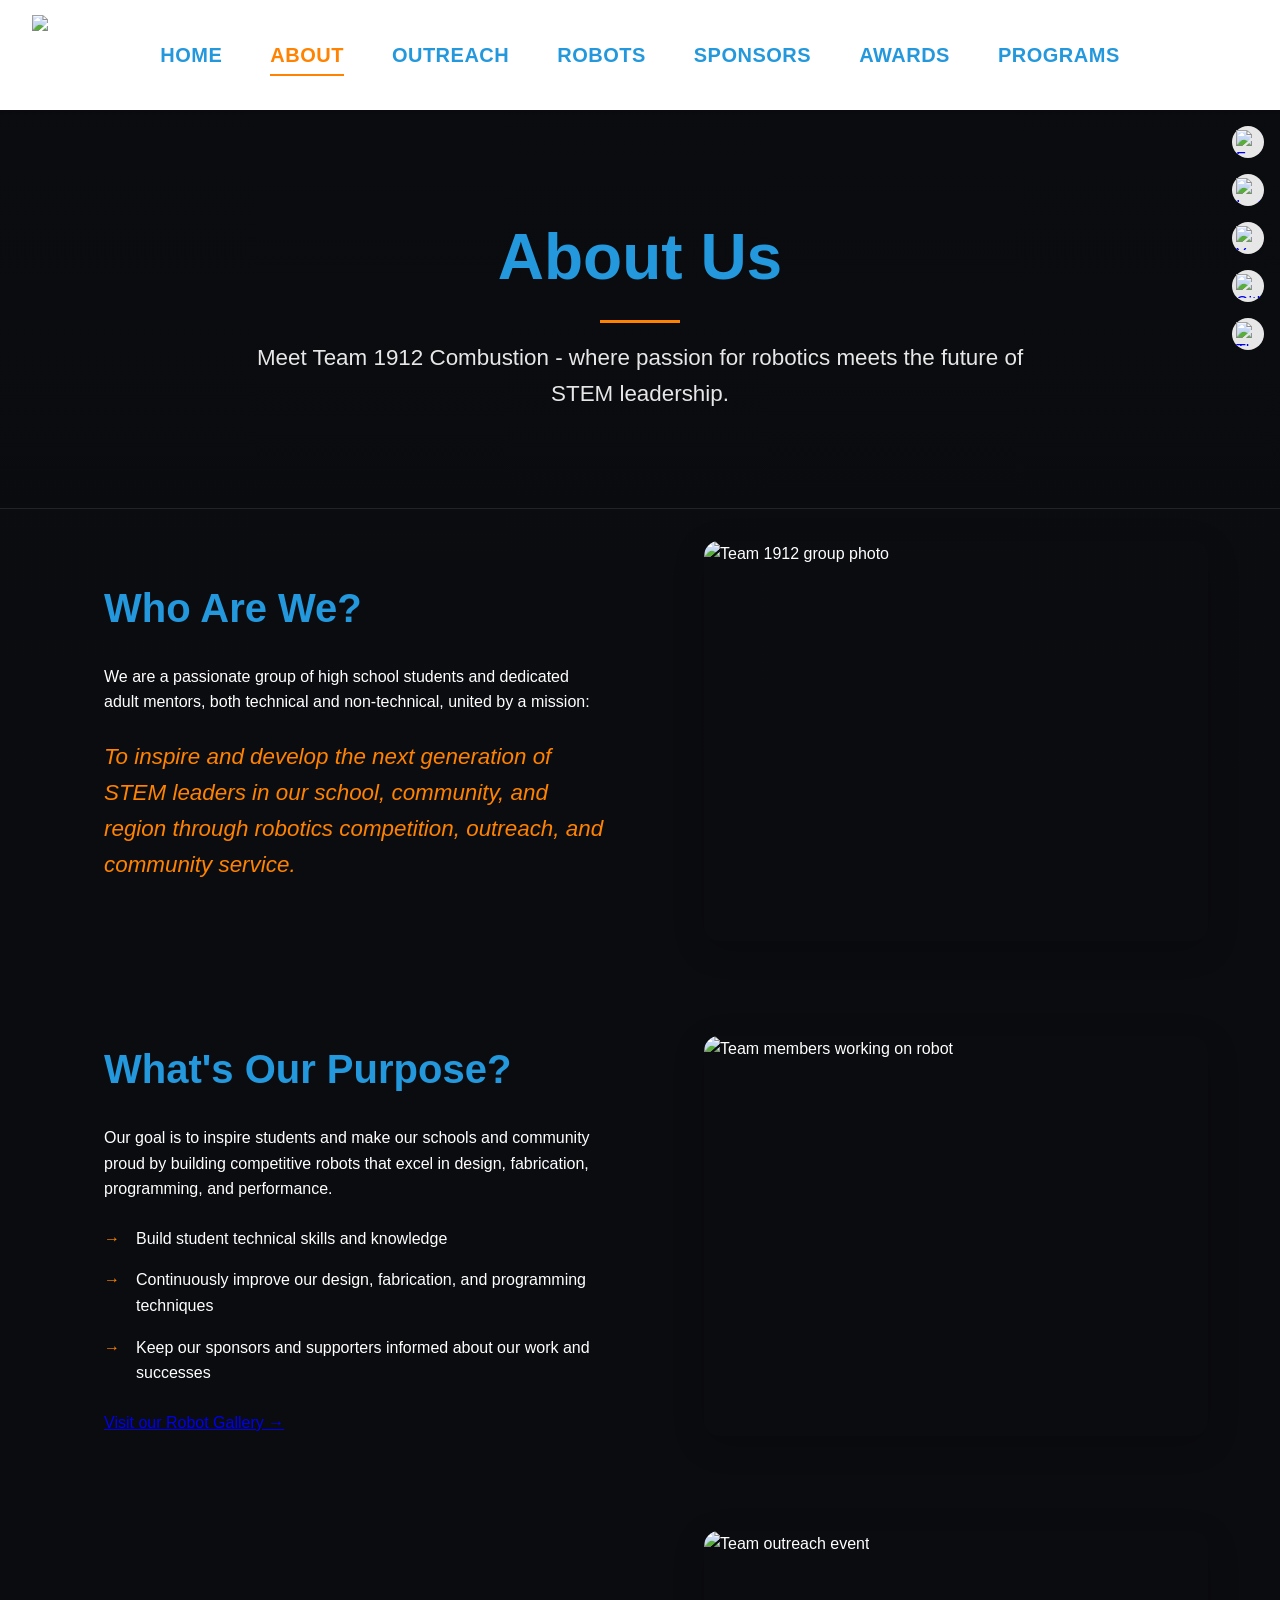
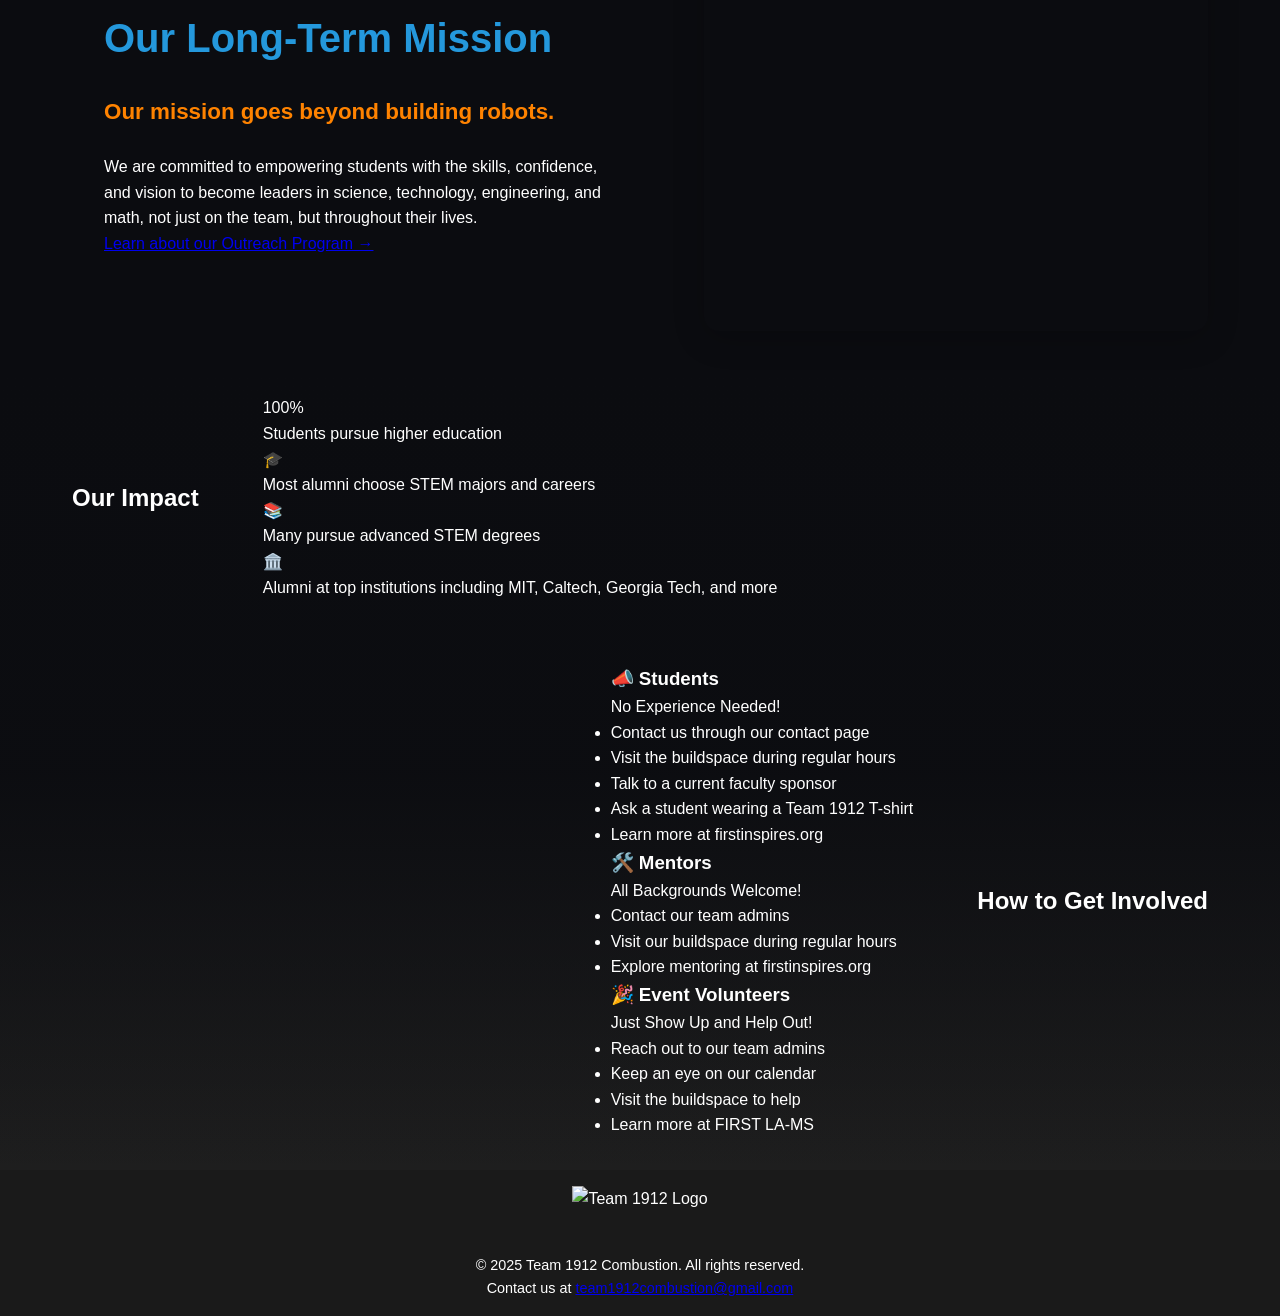
==== about.html @ 18f939f3 "Added Programs Page" ====
<!DOCTYPE html>
<html lang="en">
<head>
    <meta charset="UTF-8">
    <meta name="viewport" content="width=device-width, initial-scale=1.0">
    <meta name="description" content="About Team 1912 Combustion - FIRST Robotics Competition Team">
    <meta name="theme-color" content="#2498DC">
    <link rel="shortcut icon" href="assets/frc1912.ico">
    <title>About - Team 1912 Combustion</title>
    <link rel="stylesheet" href="css/style.css">
    <link rel="stylesheet" href="css/about.css">
    <link rel="stylesheet" href="css/animations.css">
    <script src="https://unpkg.com/scrollreveal@4.1.0/dist/scrollreveal.min.js" defer></script>
</head>
<body>
    <header>
        <div class="header-content">
            <div class="logo-container">
                <img src="assets/static/1912Horizontal.png" alt="Team 1912 Logo" class="main-logo">
            </div>
            <nav class="nav-links">
                <a href="index.html">HOME</a>
                <a href="about.html" class="active" aria-current="page">ABOUT</a>
                <a href="outreach.html">OUTREACH</a>
                <a href="robots.html">ROBOTS</a>
                <a href="sponsors.html">SPONSORS</a>
                <a href="awards.html">AWARDS</a>
                <a href="programs.html">PROGRAMS</a>

            </nav>
            <button id="hamburger-menu" aria-label="Open navigation menu" class="hamburger" type="button">
                <span class="hamburger-bar"></span>
                <span class="hamburger-bar"></span>
                <span class="hamburger-bar"></span>
            </button>
        </div>
    </header>

    <div class="social-icons">
        <a href="https://www.facebook.com/FRC1912" target="_blank" title="Facebook">
            <img src="assets/websites/facebook.png" alt="Facebook">
        </a>
        <a href="https://www.instagram.com/frc1912" target="_blank" title="Instagram">
            <img src="assets/websites/instagram.png" alt="Instagram">
        </a>
        <a href="https://www.youtube.com/team1912combustion" target="_blank" title="YouTube">
            <img src="assets/websites/Youtube.png" alt="YouTube">
        </a>
        <a href="https://github.com/team1912combustion" target="_blank" title="GitHub">
            <img src="assets/websites/github-logo.png" alt="GitHub">
        </a>
        <a href="https://www.thebluealliance.com/team/1912" target="_blank" title="The Blue Alliance">
            <img src="assets/websites/thebluealliance.png" alt="The Blue Alliance">
        </a>
    </div>

    <main class="page-content">
        <div class="page-header">
            <h1>About Us</h1>
            <p class="page-description">Meet Team 1912 Combustion - where passion for robotics meets the future of STEM leadership.</p>
        </div>

        <section class="about-section who-we-are">
            <div class="section-image">
                <img src="assets/static/photos/DSC00819.jpg" alt="Team 1912 group photo" class="feature-image">
            </div>
            <div class="section-content">
                <h2>Who Are We?</h2>
                <p>We are a passionate group of high school students and dedicated adult mentors, both technical and non-technical, united by a mission:</p>
                <p class="mission-statement">To inspire and develop the next generation of STEM leaders in our school, community, and region through robotics competition, outreach, and community service.</p>
            </div>
        </section>

        <section class="about-section our-purpose">
            <div class="section-content">
                <h2>What's Our Purpose?</h2>
                <p>Our goal is to inspire students and make our schools and community proud by building competitive robots that excel in design, fabrication, programming, and performance.</p>
                <ul class="feature-list">
                    <li>Build student technical skills and knowledge</li>
                    <li>Continuously improve our design, fabrication, and programming techniques</li>
                    <li>Keep our sponsors and supporters informed about our work and successes</li>
                </ul>
                <a href="robots.html" class="cta-button">Visit our Robot Gallery →</a>
            </div>
            <div class="section-image">
                <img src="assets/static/photos/DSC00961 (1).jpg" alt="Team members working on robot" class="feature-image">
            </div>
        </section>

        <section class="about-section our-mission">
            <div class="section-image">
                <img src="assets/static/photos/DSC00681.jpg" alt="Team outreach event" class="feature-image">
            </div>
            <div class="section-content">
                <h2>Our Long-Term Mission</h2>
                <p class="highlight-text">Our mission goes beyond building robots.</p>
                <p>We are committed to empowering students with the skills, confidence, and vision to become leaders in science, technology, engineering, and math, not just on the team, but throughout their lives.</p>
                <a href="outreach.html" class="cta-button">Learn about our Outreach Program →</a>
            </div>
        </section>

        <section class="about-section stats">
            <h2>Our Impact</h2>
            <div class="stats-grid">
                <div class="stat-item">
                    <span class="stat-number">100%</span>
                    <p>Students pursue higher education</p>
                </div>
                <div class="stat-item">
                    <span class="stat-icon">🎓</span>
                    <p>Most alumni choose STEM majors and careers</p>
                </div>
                <div class="stat-item">
                    <span class="stat-icon">📚</span>
                    <p>Many pursue advanced STEM degrees</p>
                </div>
                <div class="stat-item">
                    <span class="stat-icon">🏛️</span>
                    <p>Alumni at top institutions including MIT, Caltech, Georgia Tech, and more</p>
                </div>
            </div>
        </section>

        <section class="about-section get-involved">
            <h2>How to Get Involved</h2>
            <div class="involvement-grid">
                <div class="involvement-item students">
                    <h3>📣 Students</h3>
                    <p class="subtitle">No Experience Needed!</p>
                    <ul>
                        <li>Contact us through our contact page</li>
                        <li>Visit the buildspace during regular hours</li>
                        <li>Talk to a current faculty sponsor</li>
                        <li>Ask a student wearing a Team 1912 T-shirt</li>
                        <li>Learn more at firstinspires.org</li>
                    </ul>
                </div>
                <div class="involvement-item mentors">
                    <h3>🛠️ Mentors</h3>
                    <p class="subtitle">All Backgrounds Welcome!</p>
                    <ul>
                        <li>Contact our team admins</li>
                        <li>Visit our buildspace during regular hours</li>
                        <li>Explore mentoring at firstinspires.org</li>
                    </ul>
                </div>
                <div class="involvement-item volunteers">
                    <h3>🎉 Event Volunteers</h3>
                    <p class="subtitle">Just Show Up and Help Out!</p>
                    <ul>
                        <li>Reach out to our team admins</li>
                        <li>Keep an eye on our calendar</li>
                        <li>Visit the buildspace to help</li>
                        <li>Learn more at FIRST LA-MS</li>
                    </ul>
                </div>
            </div>

    </main>

    <footer>
        <img src="assets/static/1912.png" alt="Team 1912 Logo" class="footer-logo">
        <p>&copy; 2025 Team 1912 Combustion. All rights reserved.</p>
        <p>Contact us at 
    <a href="mailto:team1912combustion@gmail.com">team1912combustion@gmail.com</a>
  </p>
    </footer>

    <script src="js/main.js"></script>
</body>
</html>
---- css/style.css ----
@font-face {
    font-family: 'Nasalization';
    src: url('../assets/fonts/Nasalization Rg.otf') format('opentype');
    font-display: swap; /* Show fallback font while loading */
}

:root {
    --primary-blue: #2498DC;
    --secondary-blue: #1C7AB1;
    --primary-orange: #FF8300;
    --secondary-orange: #FF9C33;
    --accent-yellow: #FEF400;
    --light-gray: #B5B5B5;
    --dark-gray: #9C9C9C;
    --white: #ffffff;
    --black: #1a1a1a;
    --header-height: 110px;
    --transition-speed: 0.3s;
}

/* Reset and Base Styles */
* { margin: 0; padding: 0; box-sizing: border-box; }

html { scroll-behavior: smooth; }

body {
    font-family: 'Nasalization', 'Segoe UI', Tahoma, Geneva, Verdana, sans-serif;
    line-height: 1.6;
    color: var(--white);
    background: linear-gradient(to bottom, #0b0c10, #1f1f1f);
    min-height: 100vh;
}

/* Common Styles */
.section-title {
    text-align: center;
    font-size: 2.5rem;
    margin-bottom: 3rem;
    color: var(--primary-blue);
    position: relative;
}

.section-title::after {
    content: '';
    display: block;
    width: 60px;
    height: 4px;
    background: var(--primary-orange);
    margin: 1rem auto;
    border-radius: 2px;
}

section { padding: 5rem 2rem; }

.page-content {
    margin-top: var(--header-height);
    min-height: calc(100vh - var(--header-height));
    padding: 0;
    background: linear-gradient(180deg, 
        rgba(11, 12, 16, 0) 0%,
        rgba(11, 12, 16, 0.95) 15%,
        rgba(11, 12, 16, 1) 30%,
        rgba(11, 12, 16, 1) 70%,
        rgba(11, 12, 16, 0.95) 85%,
        rgba(11, 12, 16, 0) 100%
    );
}

/* Header and Navigation */
header {
    position: fixed;
    top: 0;
    width: 100%;
    background: var(--white);
    z-index: 1000;
    height: var(--header-height);
    box-shadow: 0 1px 3px rgba(0,0,0,0.12);
}

.header-content {
    position: relative;
    height: 100%;
    width: 100%;
    margin: 0 auto;
    padding: 0 2rem;
    display: flex;
    align-items: center;
}

.logo-container {
    height: calc(var(--header-height) - 30px);
    display: flex;
    align-items: center;
    position: absolute;
    left: 2rem;
}

.main-logo, .footer-logo {
    height: 100%;
    width: auto;
    object-fit: contain;
}

.main-logo { max-width: 300px; }
.footer-logo { height: 60px; margin-bottom: 0.5rem; }

/* Navigation */
.nav-links {
    width: 100%;
    display: flex;
    gap: 3rem;
    justify-content: center;
    font-size: 1.3rem;
}

.nav-links a {
    text-decoration: none;
    transition: color var(--transition-speed) ease;
    font-weight: 600;
    font-size: 1.25rem;
    text-transform: uppercase;
    letter-spacing: 0.5px;
    position: relative;
    font-family: 'Nasalization', sans-serif;
    white-space: nowrap;
    color: var(--primary-blue);
}

.nav-links a::after {
    content: '';
    position: absolute;
    bottom: -5px;
    left: 0;
    width: 0;
    height: 2px;
    background-color: var(--primary-orange);
    transition: width var(--transition-speed) ease;
}

.nav-links a:hover::after,
.nav-links a[aria-current="page"]::after { width: 100%; }

.nav-links a[aria-current="page"] { color: var(--primary-orange); }

/* Hero Section */
.hero {
    margin-top: var(--header-height);
    min-height: calc(100vh - var(--header-height));
    position: relative;
    display: flex;
    align-items: center;
    justify-content: center;
    text-align: center;
    color: var(--white);
    overflow: hidden;
    padding: 2rem;
}

.hero-video {
    position: absolute;
    top: 0;
    left: 0;
    width: 100%;
    height: 100%;
    object-fit: cover;
    z-index: -2;
}

.video-overlay {
    position: absolute;
    inset: 0;
    background: rgba(0, 0, 0, 0.5);
    z-index: -1;
}

.hero-content {
    position: relative;
    z-index: 1;
    max-width: 800px;
    width: 100%;
    display: flex;
    flex-direction: column;
    align-items: center;
    justify-content: center;
}

.hero-logo {
    max-width: 1750px;
    width: 100%;
    height: auto;
    margin-bottom: 2rem;
}

.hero-content p {
    font-size: clamp(1.2rem, 3vw, 1.8rem);
    color: var(--accent-yellow);
    text-shadow: 1px 1px 2px rgba(0,0,0,0.2);
    text-align: center;
}

.hero h1 {
    font-size: clamp(2.5rem, 5vw, 4.5rem);
    margin-bottom: 1.5rem;
    text-shadow: 2px 2px 4px rgba(0,0,0,0.2);
    color: var(--white);
    opacity: 0;
    font-family: 'Nasalization', 'Arial Black', sans-serif;
}

/* Sponsor Section */
.sponsors-section {
    max-width: 1400px;
    margin: 0 auto;
    padding: 4rem 2rem;
    text-align: center;
    background: linear-gradient(to bottom, #0b0c10, #1f1f1f);
    color: var(--white);
}

.sponsor-tier {
    margin-bottom: 3rem;
    padding: 2rem;
    border-radius: 15px;
    background: linear-gradient(135deg, 
        var(--primary-blue) 0%,
        var(--black) 50%,
        var(--primary-orange) 100%
    );
    text-align: center;
    box-shadow: 
        0 0 20px rgba(255, 131, 0, 0.2),
        0 0 20px rgba(36, 152, 220, 0.2);
    border: 1px solid;
    border-image: linear-gradient(135deg, var(--primary-blue), var(--primary-orange)) 1;
}

.sponsor-grid {
    display: flex;
    flex-wrap: wrap;
    justify-content: center;
    gap: 2rem;
    align-items: center;
}

/* Sponsor logo sizes */
.sponsor-logo {
    display: flex;
    justify-content: center;
    align-items: center;
    transition: transform 0.3s ease;
    padding: 1rem;
}

.inferno .sponsor-logo { height: 180px; }
.wildfire .sponsor-logo { height: 150px; }
.bonfire .sponsor-logo { height: 120px; }
.torch .sponsor-logo { height: 100px; }

.sponsor-logo img {
    width: auto;
    object-fit: contain;
}

.inferno .sponsor-logo img { max-height: 180px; max-width: 300px; }
.wildfire .sponsor-logo img { max-height: 150px; max-width: 250px; }
.bonfire .sponsor-logo img { max-height: 120px; max-width: 200px; }
.torch .sponsor-logo img { max-height: 100px; max-width: 180px; }

.sponsor-logo:hover { transform: translateY(-5px); }

/* Social Media Icons */
.social-icons {
    position: fixed;
    top: calc(var(--header-height) + 1rem);
    right: 1rem;
    display: flex;
    flex-direction: column;
    gap: 1rem;
    z-index: 999;
}

.social-icons a {
    display: flex;
    align-items: center;
    justify-content: center;
    width: 32px;
    height: 32px;
    background: rgba(255, 255, 255, 0.9);
    border-radius: 50%;
    transition: transform 0.3s ease;
}

.social-icons a:hover { transform: scale(1.1); }

.social-icons img {
    width: 24px;
    height: 24px;
    object-fit: contain;
}

/* Footer */
footer {
    background: var(--black);
    color: var(--white);
    text-align: center;
    padding: 1rem;
    min-height: 100px;
    display: flex;
    flex-direction: column;
    align-items: center;
    justify-content: center;
}

footer p {
    margin: 0;
    font-size: 0.9rem;
}

/* Media Queries */
@media (max-width: 1024px) {
    .inferno .sponsor-logo { height: 150px; }
    .wildfire .sponsor-logo { height: 130px; }
    .bonfire .sponsor-logo { height: 110px; }
    
    .inferno .sponsor-logo img { max-height: 150px; max-width: 250px; }
    .wildfire .sponsor-logo img { max-height: 130px; max-width: 220px; }
    .bonfire .sponsor-logo img { max-height: 110px; max-width: 190px; }
}

@media (max-width: 768px) {
    :root { --header-height: 80px; }
    
    .nav-links { display: none; }
    
    section { padding: 3rem 1rem; }
    
    .hero-logo { max-width: 300px; }
    
    .social-icons {
        top: auto;
        bottom: 1rem;
        right: 1rem;
        flex-direction: row;
    }
    
    .inferno .sponsor-logo { height: 130px; }
    .wildfire .sponsor-logo { height: 110px; }
    .bonfire .sponsor-logo { height: 100px; }
    
    .inferno .sponsor-logo img { max-height: 130px; max-width: 220px; }
    .wildfire .sponsor-logo img { max-height: 110px; max-width: 190px; }
    .bonfire .sponsor-logo img { max-height: 100px; max-width: 180px; }
}

/* Animations */
@keyframes heroLogoAnimation {
    from { opacity: 0; transform: translateY(30px); }
    to { opacity: 1; transform: translateY(0); }
}

@keyframes heroTitleAnimation {
    from { opacity: 0; transform: translateY(30px); }
    to { opacity: 1; transform: translateY(0); }
}

@keyframes heroTextAnimation {
    from { opacity: 0; transform: translateY(30px); }
    to { opacity: 1; transform: translateY(0); }
}

/* Hardware acceleration */
.hero-logo,
.hero h1,
.hero p,
.hero-video {
    will-change: transform, opacity;
    backface-visibility: hidden;
    transform: translateZ(0);
}

/* Make robots page blue */
.robots-history {
    background-color: var(--primary-blue);
    margin: -2rem;
    padding: 2rem;
    color: var(--white);
}

.robots-history .section-title {
    color: var(--white);
}

.robots-history .section-description {
    color: var(--white);
}

/* Layout components */
.about-section {
    display: flex;
    align-items: center;
    gap: 4rem;
    margin-bottom: 6rem;
    padding: 2rem;
}

.about-section:nth-child(even) {
    flex-direction: row-reverse;
}

.section-image {
    flex: 1;
    border-radius: 15px;
    overflow: hidden;
    box-shadow: 0 8px 32px rgba(0, 0, 0, 0.2);
    height: 400px;
}

.section-image .feature-image {
    width: 100%;
    height: 100%;
    object-fit: cover;
    transition: transform 0.3s ease;
}

.section-image:hover .feature-image {
    transform: scale(1.05);
}

.section-content {
    flex: 1;
    padding: 2rem;
}

.section-content h2 {
    color: var(--primary-blue);
    font-size: 2.5rem;
    margin-bottom: 1.5rem;
}

.mission-statement {
    font-size: 1.4rem;
    color: var(--primary-orange);
    margin: 1.5rem 0;
    font-style: italic;
    line-height: 1.6;
}

.feature-list {
    list-style: none;
    padding: 0;
    margin: 1.5rem 0;
}

.feature-list li {
    margin: 1rem 0;
    padding-left: 2rem;
    position: relative;
    color: var(--white);
}

.feature-list li::before {
    content: '→';
    position: absolute;
    left: 0;
    color: var(--primary-orange);
}

.highlight-text {
    color: var(--primary-orange);
    font-size: 1.4rem;
    margin: 1.5rem 0;
    font-weight: bold;
}

.history-milestones {
    display: flex;
    justify-content: space-between;
    margin: 2rem 0;
    gap: 2rem;
}

.milestone {
    flex: 1;
    text-align: center;
    padding: 1.5rem;
    background: rgba(255, 255, 255, 0.05);
    border-radius: 10px;
    border: 1px solid rgba(255, 255, 255, 0.1);
}

.milestone .year {
    display: block;
    font-size: 1.8rem;
    color: var(--primary-blue);
    margin-bottom: 1rem;
    font-weight: bold;
}

.milestone p {
    color: var(--white);
    font-size: 1rem;
    line-height: 1.4;
}

@media (max-width: 1024px) {
    .about-section {
        flex-direction: column;
        gap: 2rem;
    }

    .about-section:nth-child(even) {
        flex-direction: column;
    }

    .section-image {
        width: 100%;
        height: 300px;
    }

    .history-milestones {
        flex-direction: column;
        gap: 1rem;
    }
}

@media (max-width: 768px) {
    .section-image {
        height: 250px;
    }

    .section-content h2 {
        font-size: 2rem;
    }

    .mission-statement,
    .highlight-text {
        font-size: 1.2rem;
    }
}

/* About Features */
.about-features {
    display: grid;
    grid-template-columns: repeat(auto-fit, minmax(250px, 1fr));
    gap: 2rem;
    margin-top: 3rem;
}

.feature {
    background: var(--white);
    padding: 2rem;
    border-radius: 10px;
    box-shadow: 0 4px 6px rgba(0,0,0,0.1);
    transition: transform 0.3s ease;
}

.feature:hover {
    transform: translateY(-5px);
}

.feature h3 {
    color: var(--primary-blue);
    margin-bottom: 1rem;
    font-size: 1.5rem;
}

/* Team Section */
.team-grid {
    display: grid;
    grid-template-columns: repeat(auto-fit, minmax(250px, 1fr));
    gap: 2rem;
    padding: 2rem;
}

/* Team Categories */
.team-category {
    background: var(--white);
    padding: 2rem;
    border-radius: 10px;
    box-shadow: 0 4px 6px rgba(0,0,0,0.1);
    text-align: center;
    transition: transform 0.3s ease;
}

.team-category:hover {
    transform: translateY(-5px);
}

.team-category h3 {
    color: var(--primary-blue);
    margin-bottom: 1rem;
}

/* Robots Section */
.robot-showcase {
    display: grid;
    grid-template-columns: repeat(auto-fit, minmax(300px, 1fr));
    gap: 2rem;
    padding: 2rem;
}

.robot-card {
    background: var(--white);
    border-radius: 10px;
    overflow: hidden;
    box-shadow: 0 4px 6px rgba(0,0,0,0.1);
    transition: transform 0.3s ease;
}

.robot-card:hover {
    transform: translateY(-5px);
}

/* Contact Section */
.contact {
    background: linear-gradient(180deg, 
        rgba(11, 12, 16, 0) 0%,
        rgba(11, 12, 16, 0.95) 15%,
        rgba(11, 12, 16, 1) 30%,
        rgba(11, 12, 16, 1) 70%,
        rgba(11, 12, 16, 0.95) 85%,
        rgba(11, 12, 16, 0) 100%
    );
    color: var(--white);
    padding: 4rem 2rem;
    position: relative;
}

.contact-content {
    display: flex;
    justify-content: space-between;
    gap: 4rem;
    max-width: 1200px;
    margin: 2rem auto;
    padding: 2rem;
    background: rgba(255, 255, 255, 0.05);
    border-radius: 15px;
    box-shadow: 0 8px 32px rgba(0, 0, 0, 0.1);
    border: 1px solid rgba(255, 255, 255, 0.1);
}

.contact-info {
    flex: 1;
    padding: 2rem;
    background: rgba(11, 12, 16, 0.5);
    border-radius: 10px;
    border: 1px solid rgba(255, 255, 255, 0.1);
}

.contact-info h3 {
    color: var(--primary-blue);
    font-size: 2rem;
    margin-bottom: 1.5rem;
}

.contact-details {
    margin-top: 2rem;
}

.contact-item {
    margin-bottom: 2rem;
}

.contact-item h4 {
    color: var(--primary-orange);
    font-size: 1.2rem;
    margin-bottom: 0.5rem;
}

.contact-item p {
    color: var(--white);
    margin: 0.25rem 0;
    opacity: 0.9;
}

.social-links {
    display: flex;
    gap: 1rem;
}

.social-links a {
    color: var(--primary-blue);
    text-decoration: none;
    transition: color 0.3s ease;
}

.social-links a:hover {
    color: var(--primary-orange);
}

.contact-form {
    flex: 1;
    padding: 2rem;
    background: rgba(11, 12, 16, 0.5);
    border-radius: 10px;
    border: 1px solid rgba(255, 255, 255, 0.1);
}

.form-group {
    margin-bottom: 1.5rem;
}

.form-group input,
.form-group textarea {
    width: 100%;
    padding: 1rem;
    background: rgba(255, 255, 255, 0.1);
    border: 1px solid rgba(255, 255, 255, 0.1);
    border-radius: 5px;
    color: var(--white);
    font-size: 1rem;
    transition: all 0.3s ease;
}

.form-group input:focus,
.form-group textarea:focus {
    outline: none;
    border-color: var(--primary-blue);
    background: rgba(255, 255, 255, 0.15);
}

.form-group textarea {
    min-height: 150px;
    resize: vertical;
}

.submit-button {
    width: 100%;
    padding: 1rem;
    background: var(--primary-blue);
    border: none;
    border-radius: 5px;
    color: var(--white);
    font-size: 1.1rem;
    font-weight: bold;
    cursor: pointer;
    transition: all 0.3s ease;
}

.submit-button:hover {
    background: var(--secondary-blue);
    transform: translateY(-2px);
}

/* Robot Cards */
.robot-card {
    text-align: center;
    padding: 2rem;
}

.robot-logo {
    width: 150px;
    height: auto;
    margin-bottom: 1rem;
}

.robot-card h3 {
    color: var(--primary-blue);
    margin-bottom: 0.5rem;
}

/* Style adjustments for section pages */
.about-section,
.team-section,
.robots-section,
.contact-section {
    max-width: 1200px;
    margin: 0 auto;
    padding: 2rem;
}

.section-description {
    max-width: 800px;
    margin: 0 auto 4rem;
    font-size: 1.2rem;
    line-height: 1.6;
    color: white;
    text-align: center;
}

.sponsor-text {
    text-align: center;
    padding: 1rem;
    max-width: 800px;
    margin: 0 auto;
}

.sponsor-text p {
    margin: 0.5rem 0;
    color: var(--white);
    font-size: 1.1rem;
    letter-spacing: 1px;
    line-height: 1.6;
}

/* Become a Sponsor Section */
.become-sponsor {
    margin-top: 4rem;
    text-align: center;
}

.become-sponsor h2 {
    color: var(--primary-blue);
    margin-bottom: 2rem;
}

.become-sponsor p {
    max-width: 800px;
    margin: 0 auto 2rem;
    font-size: 1.1rem;
    line-height: 1.6;
}

.become-sponsor ul {
    max-width: 600px;
    margin: 2rem auto;
    text-align: left;
    list-style-position: inside;
}

/* Sponsorship Tiers Layout */
.tier-grid {
    display: grid;
    grid-template-columns: repeat(3, 1fr);
    gap: 1.5rem;
    max-width: 1200px;
    margin: 2rem auto;
    padding: 0 1rem;
}

.tier-grid-bottom {
    display: grid;
    grid-template-columns: repeat(2, minmax(300px, 400px));
    gap: 1.5rem;
    max-width: 900px;
    margin: 2rem auto;
    padding: 0 1rem;
    justify-content: center;
}

.tier-card {
    background: linear-gradient(135deg, 
        rgba(36, 152, 220, 0.1) 0%,
        #1a1a1a 50%,
        rgba(255, 131, 0, 0.1) 100%
    );
    padding: 1.5rem 2rem;
    border-radius: 10px;
    box-shadow: 
        0 0 15px rgba(255, 131, 0, 0.15),
        0 0 15px rgba(36, 152, 220, 0.15);
    text-align: center;
    transition: all 0.3s ease;
    border: 1px solid;
    border-image: linear-gradient(135deg, #2498DC, #FF8300) 1;
    height: 100%;
    display: flex;
    flex-direction: column;
}

.tier-card:hover {
    transform: translateY(-5px);
    box-shadow: 
        0 0 25px rgba(255, 131, 0, 0.3),
        0 0 25px rgba(36, 152, 220, 0.3);
    background: linear-gradient(135deg,
        #2498DC 0%,
        #1a1a1a 50%,
        #FF8300 100%
    );
}

.tier-card h4 {
    font-size: 1.8rem;
    margin-bottom: 0.5rem;
    color: #2498DC;
    font-family: 'Nasalization', sans-serif;
    transition: color 0.3s ease;
}

.tier-card:hover h4 {
    color: white;
}

.tier-card p {
    font-size: 1.3rem;
    margin-bottom: 1rem;
    color: white;
    font-weight: bold;
}

.tier-card ul {
    list-style: none;
    padding: 0;
    margin: 0;
    text-align: left;
    flex-grow: 1;
    display: flex;
    flex-direction: column;
    justify-content: center;
}

.tier-card ul li {
    margin: 0.75rem 0;
    padding-left: 1.5rem;
    position: relative;
    color: #2498DC;
    transition: color 0.3s ease;
    font-size: 1rem;
}

.tier-card:hover ul li {
    color: white;
}

.tier-card ul li::before {
    content: '•';
    position: absolute;
    left: 0;
    color: #FF8300;
}

.tier-card:hover ul li::before {
    color: white;
}

.sponsor-tiers-info {
    background: linear-gradient(to bottom, #0b0c10, #1f1f1f);
    padding: 2rem 0;
}

.sponsor-tiers-info h3 {
    text-align: center;
    font-size: 2.5rem;
    margin-bottom: 2rem;
    color: white;
    font-family: 'Nasalization', sans-serif;
    background: linear-gradient(90deg, #2498DC, #FF8300);
    -webkit-background-clip: text;
    -webkit-text-fill-color: transparent;
    background-clip: text;
    text-fill-color: transparent;
}

/* Responsive adjustments */
@media (max-width: 1024px) {
    .tier-grid {
        grid-template-columns: repeat(2, 1fr);
    }
    
    .sponsor-logo {
        height: 100px;
    }
}

@media (max-width: 768px) {
    .tier-grid,
    .tier-grid-bottom {
        grid-template-columns: 1fr;
    }

    .sponsor-logo {
        height: 80px;
    }
}

/* Remove the tier-specific colors since we're using white text on dark background */
.inferno h3,
.wildfire h3,
.bonfire h3,
.torch h3,
.candlelight h3 {
    color: white;
}

/* Main Links Section */
.main-links {
    padding: 6rem 2rem;
    background: linear-gradient(to bottom, 
        rgba(11, 12, 16, 0.95) 0%,
        rgba(11, 12, 16, 0.8) 50%,
        rgba(11, 12, 16, 0.95) 100%
    );
    position: relative;
}

.link-grid {
    max-width: 1400px;
    margin: 0 auto;
    display: grid;
    grid-template-columns: repeat(3, 1fr);
    gap: 2.5rem;
    padding: 0 1rem;
}

.link-card {
    position: relative;
    text-decoration: none;
    color: white;
    border-radius: 15px;
    overflow: hidden;
    transition: all 0.4s ease;
    aspect-ratio: 4/3;
    box-shadow: 0 8px 32px rgba(0, 0, 0, 0.3);
    border: 1px solid rgba(255, 255, 255, 0.1);
}

.link-card:hover {
    transform: translateY(-10px);
    box-shadow: 0 15px 45px rgba(36, 152, 220, 0.3);
    border: 1px solid rgba(36, 152, 220, 0.5);
}

.card-image {
    position: relative;
    width: 100%;
    height: 100%;
    overflow: hidden;
}

.card-image img {
    width: 100%;
    height: 100%;
    object-fit: cover;
    transition: transform 0.6s ease;
}

.link-card:hover .card-image img {
    transform: scale(1.1);
}

.image-overlay {
    position: absolute;
    top: 0;
    left: 0;
    right: 0;
    bottom: 0;
    background: linear-gradient(
        to bottom,
        rgba(0, 0, 0, 0.2) 0%,
        rgba(0, 0, 0, 0.4) 50%,
        rgba(0, 0, 0, 0.8) 100%
    );
    transition: background 0.3s ease;
}

.link-card:hover .image-overlay {
    background: linear-gradient(
        to bottom,
        rgba(36, 152, 220, 0.2) 0%,
        rgba(36, 152, 220, 0.4) 50%,
        rgba(0, 0, 0, 0.8) 100%
    );
}

.link-card h2 {
    position: absolute;
    bottom: 1.5rem;
    left: 1.5rem;
    margin: 0;
    font-size: 2.2rem;
    font-weight: bold;
    text-shadow: 2px 2px 4px rgba(0, 0, 0, 0.5);
    transition: all 0.3s ease;
    transform: translateY(0);
    font-family: 'Nasalization', sans-serif;
}

.link-card:hover h2 {
    transform: translateY(-5px);
    color: var(--primary-blue);
    text-shadow: 
        2px 2px 4px rgba(0, 0, 0, 0.5),
        0 0 20px rgba(36, 152, 220, 0.5);
}

/* Responsive Design */
@media (max-width: 1200px) {
    .link-grid {
        grid-template-columns: repeat(2, 1fr);
        max-width: 900px;
    }
}

@media (max-width: 768px) {
    .main-links {
        padding: 4rem 1rem;
    }

    .link-grid {
        grid-template-columns: 1fr;
        max-width: 500px;
    }

    .link-card {
        aspect-ratio: 16/9;
    }

    .link-card h2 {
        font-size: 1.8rem;
        bottom: 1rem;
        left: 1rem;
    }
}

/* Team Support Section */
.team-support {
    padding: 3rem 2rem;
    text-align: center;
    background: white;
}

.team-support p {
    font-size: 1.2rem;
    color: var(--text-color);
    margin-bottom: 2rem;
}

.sponsor-logos {
    display: flex;
    justify-content: center;
    align-items: center;
    gap: 2rem;
    flex-wrap: wrap;
    max-width: 1200px;
    margin: 0 auto;
}

/* Page Headers */
.page-header {
    text-align: center;
    padding: 6rem 2rem;
    position: relative;
    border-bottom: 1px solid rgba(255, 255, 255, 0.1);
    background: rgba(11, 12, 16, 0.8);
    min-height: 300px;
    display: flex;
    flex-direction: column;
    justify-content: center;
    align-items: center;
}

.page-header h1 {
    font-size: 4rem;
    color: var(--primary-blue);
    margin-bottom: 2rem;
    position: relative;
    font-family: 'Nasalization', sans-serif;
}

.page-header h1::after {
    content: '';
    position: absolute;
    bottom: -15px;
    left: 50%;
    transform: translateX(-50%);
    width: 80px;
    height: 3px;
    background: var(--primary-orange);
}

.page-description {
    max-width: 800px;
    margin: 0 auto;
    font-size: 1.4rem;
    color: #ffffff;
    line-height: 1.6;
    opacity: 0.9;
}

@media (max-width: 768px) {
    .page-header {
        padding: 4rem 1rem;
        min-height: 250px;
    }

    .page-header h1 {
        font-size: 2.8rem;
        margin-bottom: 1.5rem;
    }

    .page-header h1::after {
        width: 50px;
        bottom: -12px;
    }

    .page-description {
        font-size: 1.1rem;
    }
}

/* Team Page Styles */
.team-content {
    max-width: 1200px;
    margin: 0 auto;
    padding: 2rem;
}

.team-section {
    margin-bottom: 4rem;
}

.team-section h2 {
    font-size: 2.5rem;
    color: var(--primary-blue);
    text-align: center;
    margin-bottom: 2rem;
    background: linear-gradient(90deg, var(--primary-blue), var(--primary-orange));
    -webkit-background-clip: text;
    -webkit-text-fill-color: transparent;
    background-clip: text;
    text-fill-color: transparent;
    text-shadow: 0 0 20px rgba(36, 152, 220, 0.3);
}

.team-grid {
    display: grid;
    grid-template-columns: repeat(auto-fit, minmax(250px, 1fr));
    gap: 2rem;
    padding: 1rem;
}

.team-card {
    background: rgba(255, 255, 255, 0.05);
    border-radius: 15px;
    overflow: hidden;
    transition: transform 0.3s ease;
    border: 1px solid rgba(255, 255, 255, 0.1);
    box-shadow: 0 4px 6px rgba(0, 0, 0, 0.1);
}

.team-card:hover {
    transform: translateY(-5px);
    box-shadow: 0 8px 15px rgba(36, 152, 220, 0.2);
}

.team-card-image {
    width: 100%;
    height: 250px;
    overflow: hidden;
}

.team-card-image img {
    width: 100%;
    height: 100%;
    object-fit: cover;
    transition: transform 0.3s ease;
}

.team-card:hover .team-card-image img {
    transform: scale(1.05);
}

.team-card-content {
    padding: 1.5rem;
}

.team-card-content h3 {
    color: var(--primary-blue);
    font-size: 1.5rem;
    margin-bottom: 0.5rem;
}

.team-card-content h4 {
    color: var(--primary-orange);
    font-size: 1.1rem;
    margin-bottom: 1rem;
}

.team-card-content p {
    color: var(--white);
    font-size: 1rem;
    line-height: 1.5;
}

/* Responsive design for team page */
@media (max-width: 768px) {
    .team-grid {
        grid-template-columns: repeat(auto-fit, minmax(200px, 1fr));
        gap: 1.5rem;
    }

    .team-card-image {
        height: 200px;
    }

    .team-section h2 {
        font-size: 2rem;
    }
}

/* Optimized navbar styles */
.navbar {
    transition: transform 0.3s ease, background-color 0.3s ease, box-shadow 0.3s ease;
    will-change: transform, background-color, box-shadow;
}

.navbar.scrolled {
    background-color: #ffffff;
    box-shadow: 0 2px 5px rgba(0,0,0,0.1);
}

.navbar.nav-hidden {
    transform: translateY(-100%);
}

/* Hamburger Icon Styles */
.hamburger {
    display: none;
    flex-direction: column;
    justify-content: center;
    align-items: center;
    width: 40px;
    height: 40px;
    background: none;
    border: none;
    cursor: pointer;
    z-index: 1100;
    position: absolute;
    top: 50%;
    right: 2rem;
    transform: translateY(-50%);
}
.hamburger-bar {
    width: 28px;
    height: 3px;
    background: var(--primary-blue);
    margin: 4px 0;
    border-radius: 2px;
    transition: all 0.3s ease;
}
.hamburger.open .hamburger-bar:nth-child(1) {
    transform: none;
}
.hamburger.open .hamburger-bar:nth-child(2) {
    opacity: 1;
}
.hamburger.open .hamburger-bar:nth-child(3) {
    transform: none;
}
@media (max-width: 768px) {
    .hamburger {
        display: flex;
    }
    .nav-links {
        display: none;
        position: absolute;
        top: var(--header-height);
        right: 0;
        background: var(--white);
        flex-direction: column;
        width: 100vw;
        max-width: 300px;
        box-shadow: 0 2px 8px rgba(0,0,0,0.15);
        z-index: 1050;
        padding: 2rem 1rem;
        gap: 2rem;
        transition: transform 0.3s ease, opacity 0.3s ease;
    }
    .nav-links.open {
        display: flex;
    }
}

/* Team History Section */
.team-history {
    background: linear-gradient(
        to right,
        rgba(11, 12, 16, 0.95),
        rgba(11, 12, 16, 0.8)
    );
    border-radius: 15px;
    margin: 2rem 0;
    display: grid;
    grid-template-columns: 1fr 1fr;
    gap: 1rem;
    align-items: start;
}

.timeline-section {
    padding: 1.5rem;
}

.photo-stack {
    position: relative;
    padding: 1.5rem;
    display: flex;
    flex-direction: column;
    gap: 0.75rem;
}

.photo-stack-item {
    width: 100%;
    height: 250px;
    border-radius: 10px;
    overflow: hidden;
    box-shadow: 0 4px 20px rgba(0, 0, 0, 0.3);
    transition: transform 0.3s ease;
}

.photo-stack-item:hover {
    transform: translateY(-5px);
}

.photo-stack-item img {
    width: 100%;
    height: 100%;
    object-fit: cover;
    transition: transform 0.3s ease;
}

/* Image-specific positioning */
.photo-stack-item:nth-child(1) img {
    object-position: center 30%; /* Adjust vertical position of IMG_9111.jpg */
}

.photo-stack-item:nth-child(2) img {
    object-position: center 40%; /* Adjust vertical position of DSC09780.jpg */
}

.photo-stack-item:nth-child(3) img {
    object-position: center center; /* Default center positioning for DSC09176.JPG */
}

.photo-stack-item:hover img {
    transform: scale(1.05);
}

.team-mission {
    grid-column: 1 / -1;
    margin-top: 0;
    padding: 1.5rem;
    background: rgba(255, 255, 255, 0.05);
    border-radius: 10px;
    border: 1px solid rgba(255, 255, 255, 0.1);
    margin: 0 1.5rem 1.5rem 1.5rem;
}

@media (max-width: 1024px) {
    .team-history {
        grid-template-columns: 1fr;
    }

    .photo-stack {
        padding: 1rem;
    }

    .photo-stack-item {
        height: 200px;
    }
}

.team-intro {
    font-size: 1.2rem;
    color: var(--white);
    margin-bottom: 1.5rem;
    line-height: 1.6;
}

.history-timeline {
    position: relative;
    padding: 1rem 0;
    margin: 1.5rem 0;
}

.history-timeline::before {
    content: '';
    position: absolute;
    left: 0;
    top: 0;
    width: 2px;
    height: 100%;
    background: linear-gradient(to bottom,
        var(--primary-blue),
        var(--primary-orange)
    );
}

.timeline-item {
    position: relative;
    padding-left: 3rem;
    margin-bottom: 1.5rem;
}

.timeline-item:last-child {
    margin-bottom: 0;
}

.timeline-item::before {
    content: '';
    position: absolute;
    left: -6px;
    top: 0;
    width: 14px;
    height: 14px;
    border-radius: 50%;
    background: var(--primary-orange);
    border: 2px solid var(--primary-blue);
    box-shadow: 0 0 10px rgba(36, 152, 220, 0.5);
}

.year {
    font-size: 2.5rem;
    font-weight: bold;
    color: var(--primary-blue);
    font-family: 'Nasalization', sans-serif;
    margin-bottom: 0.5rem;
    text-shadow: 0 0 20px rgba(36, 152, 220, 0.3);
}

.milestone-content {
    background: rgba(255, 255, 255, 0.05);
    padding: 1rem;
    border-radius: 10px;
    border: 1px solid rgba(255, 255, 255, 0.1);
    transition: transform 0.3s ease, box-shadow 0.3s ease;
}

.milestone-content:hover {
    transform: translateX(10px);
    box-shadow: 0 0 20px rgba(36, 152, 220, 0.2);
    border-color: var(--primary-blue);
}

.milestone-content h3 {
    color: var(--primary-orange);
    font-size: 1.4rem;
    margin-bottom: 0.25rem;
}

.milestone-content p {
    color: var(--white);
    font-size: 1.1rem;
    line-height: 1.5;
}

.team-mission .highlight-text {
    color: var(--primary-orange);
    font-size: 1.6rem;
    margin-bottom: 1rem;
    font-weight: bold;
    text-shadow: 0 0 20px rgba(255, 131, 0, 0.3);
}

.team-mission p:last-child {
    color: var(--white);
    font-size: 1.2rem;
    line-height: 1.6;
}

@media (max-width: 768px) {
    .team-history .section-content {
        padding: 2rem 1rem;
    }

    .year {
        font-size: 2rem;
    }

    .milestone-content {
        padding: 1rem;
    }

    .milestone-content h3 {
        font-size: 1.2rem;
    }

    .milestone-content p {
        font-size: 1rem;
    }

    .team-mission .highlight-text {
        font-size: 1.4rem;
    }

    .team-mission p:last-child {
        font-size: 1rem;
        line-height: 1.5;
    }
}

.awards-dropdown {
    margin-top: 1rem;
}

.awards-toggle {
    background-color:var(--primary-orange);
    color: var(--white);
    border: var(--primary-orange);
    padding: 0.6rem 1.2rem;
    font-family: 'Nasalization', sans-serif;
    font-size: 1rem;
    font-weight: bold;
    border-radius: 6px;
    cursor: pointer;
    transition: background 0.3s, transform 0.2s;
}

.awards-toggle:hover {
    background-color: #1a7bbd;
    transform: translateY(-2px);
}

/* Collapsible awards panel with smooth animation */
.awards-content {
    max-height: 0;
    overflow: hidden;
    padding: 0 1rem; /* horizontal padding when collapsed */
    background-color: var(--black);
    color: var(--white);
    border-radius: 4px;
    border-color: var(--primary-blue);
    transition: max-height 0.4s ease, padding 0.4s ease;
}


.awards-content.open {
    max-height: 1000px; /* big enough to fit content */
    padding: 0.5rem 1rem; /* add vertical padding when expanded */
}
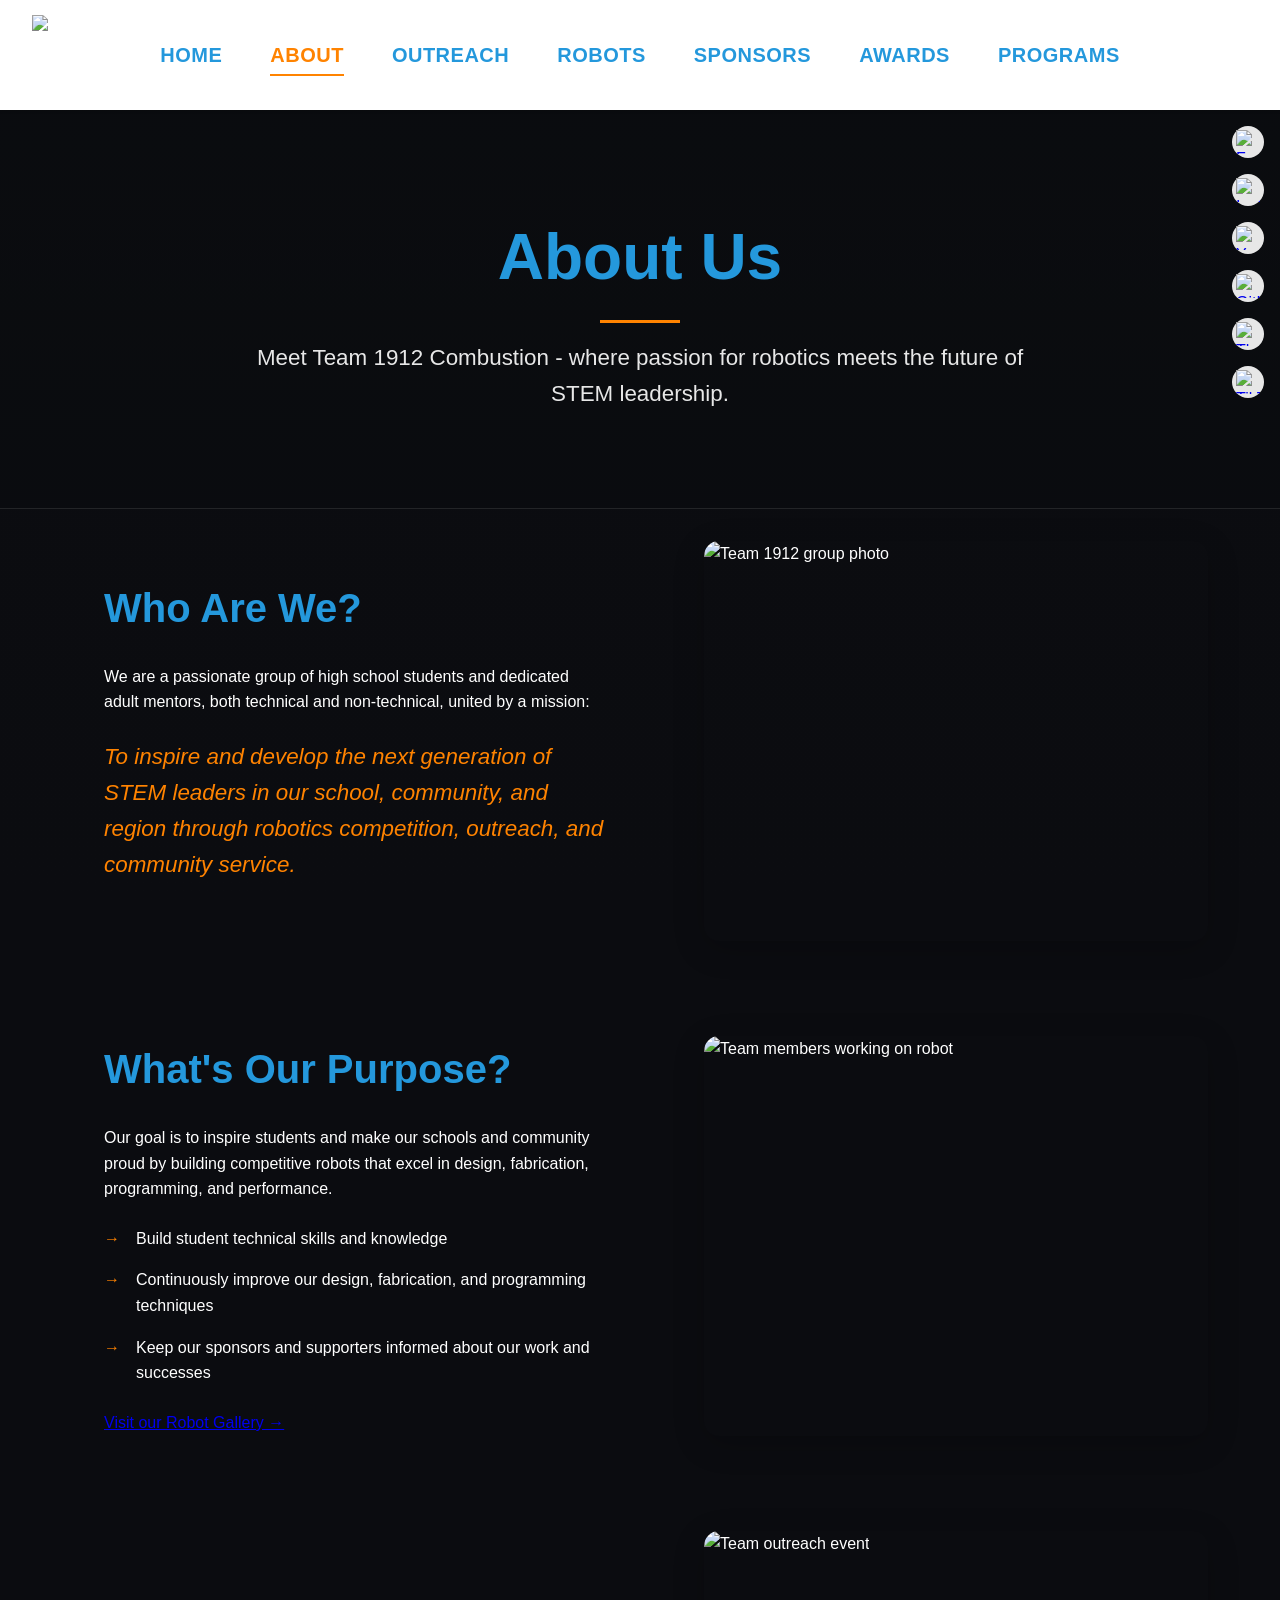
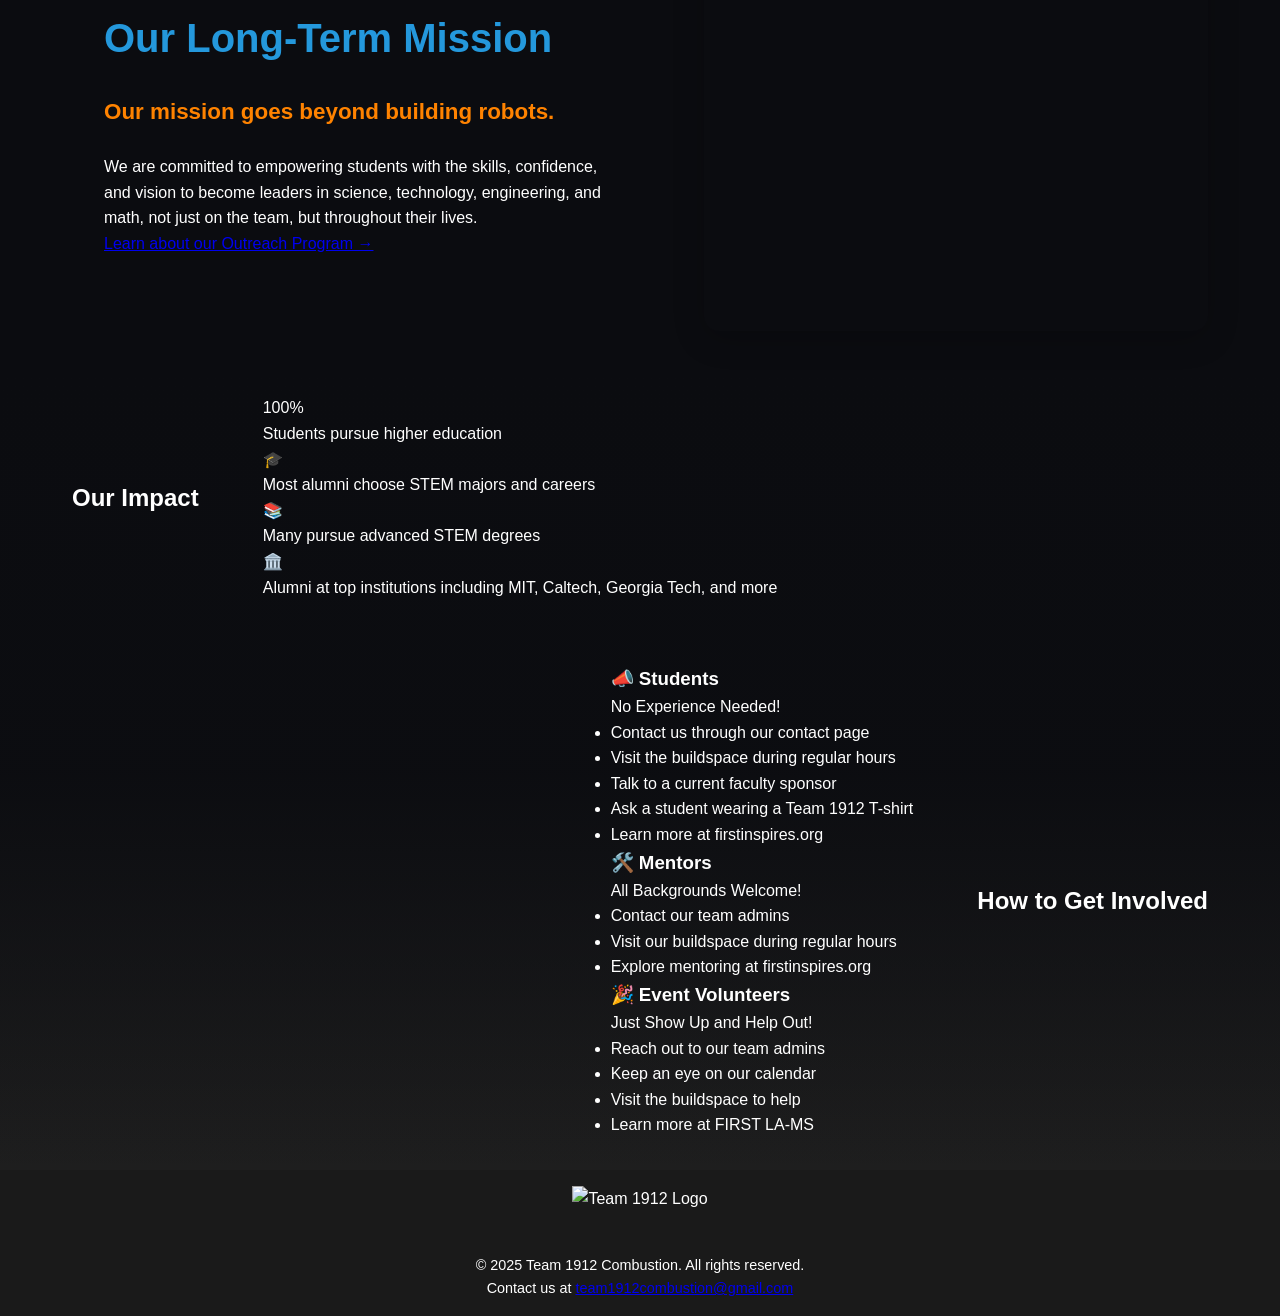
==== commit 6433b2df: "Add files via upload" ====
--- a/about.html
+++ b/about.html
@@ -51,6 +51,9 @@
         </a>
         <a href="https://www.thebluealliance.com/team/1912" target="_blank" title="The Blue Alliance">
             <img src="assets/websites/thebluealliance.png" alt="The Blue Alliance">
+        </a>
+        <a href="https://www.tiktok.com/@team1912combustion" target="_blank" title="TikTok">
+            <img src="assets/websites/tiktok.svg" alt="TikTok">
         </a>
     </div>
 
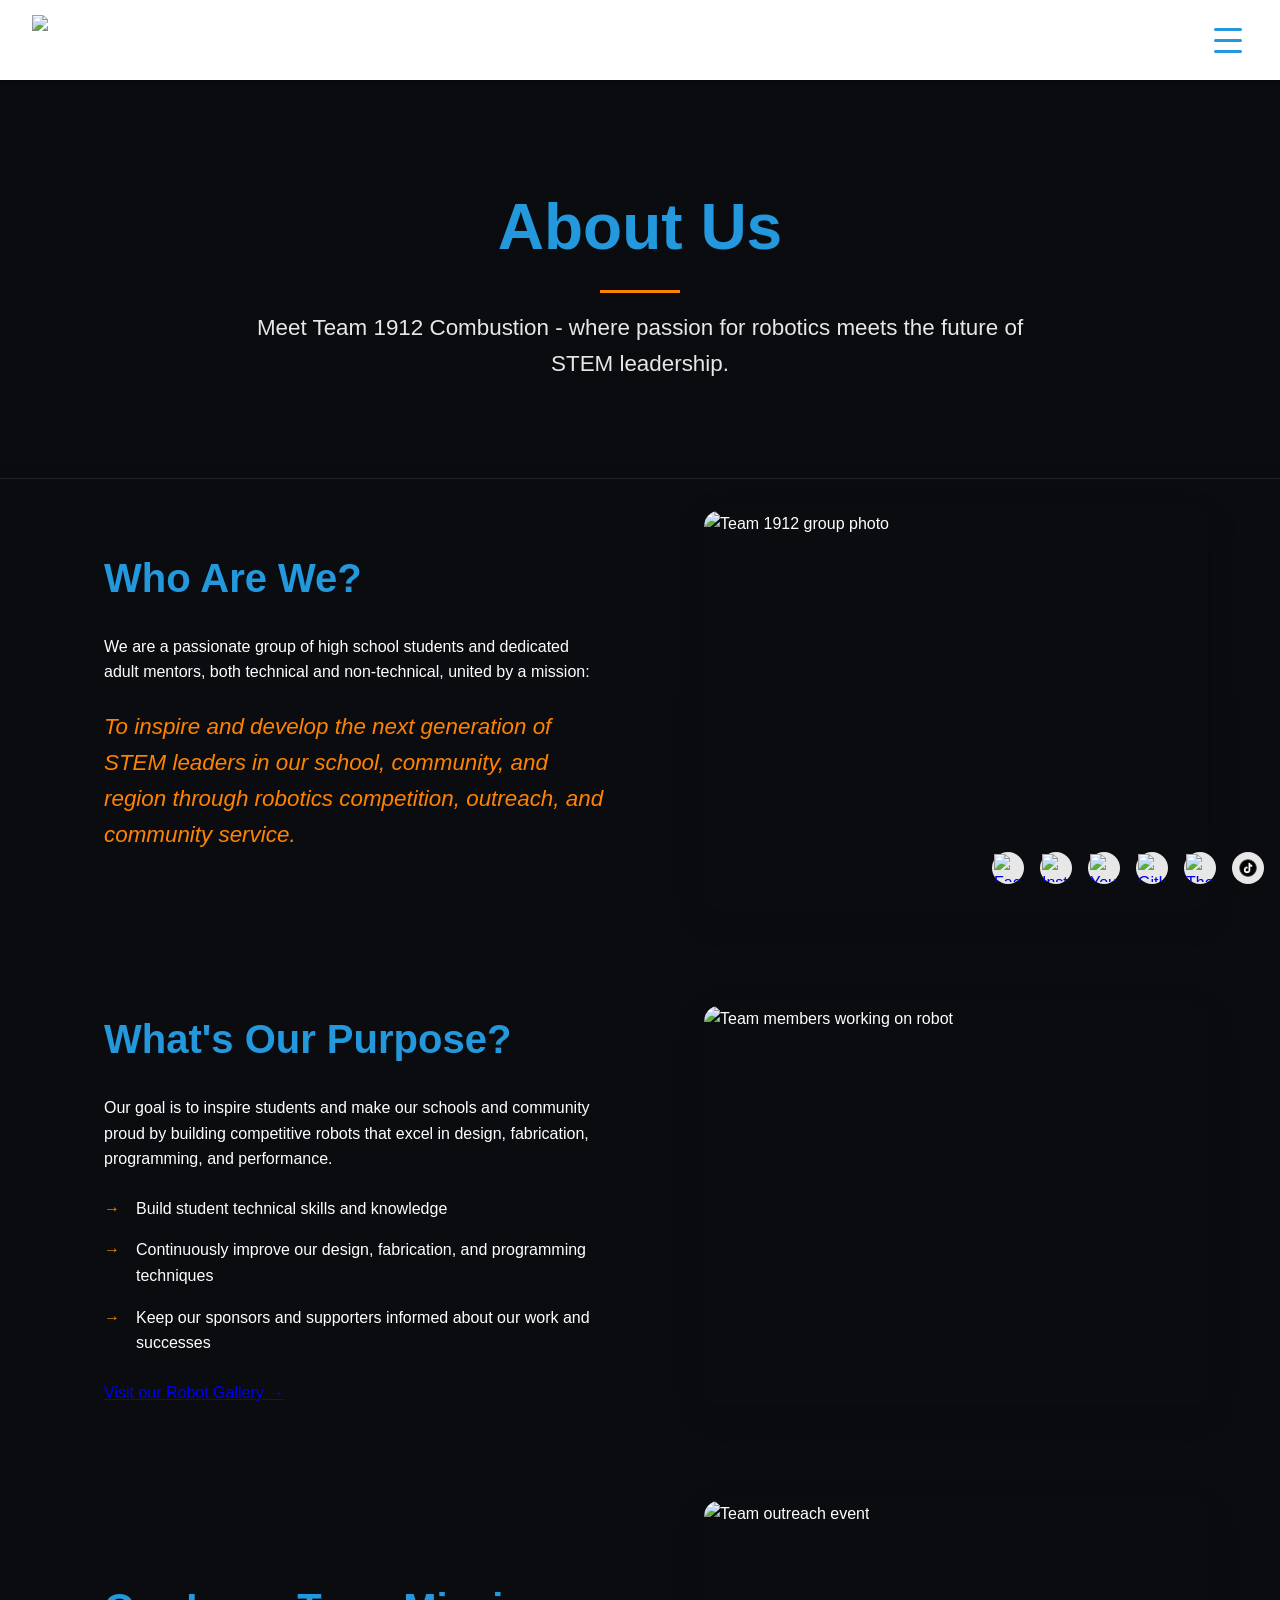
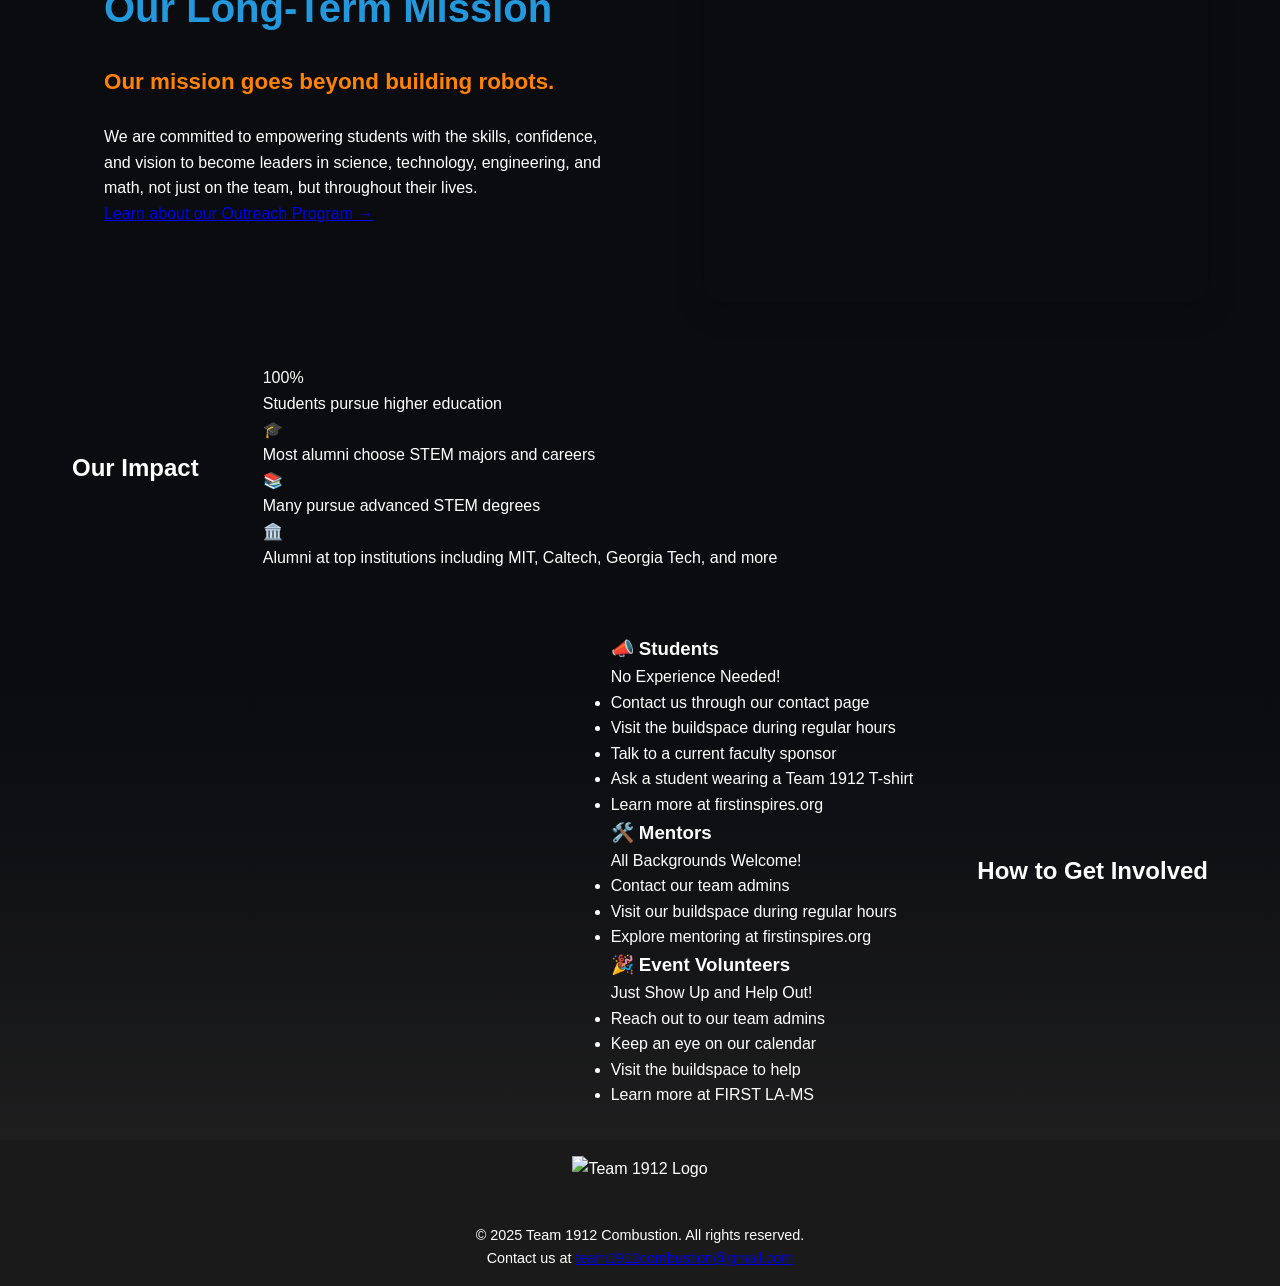
==== commit 83af10ee: "tiktok icon + hamburger" ====
--- a/about.html
+++ b/about.html
@@ -53,7 +53,7 @@
             <img src="assets/websites/thebluealliance.png" alt="The Blue Alliance">
         </a>
         <a href="https://www.tiktok.com/@team1912combustion" target="_blank" title="TikTok">
-            <img src="assets/websites/tiktok.svg" alt="TikTok">
+            <img src="assets/websites/tiklogo.webp" alt="TikTok">
         </a>
     </div>
 
--- a/css/style.css
+++ b/css/style.css
@@ -293,8 +293,8 @@
 .social-icons a:hover { transform: scale(1.1); }
 
 .social-icons img {
-    width: 24px;
-    height: 24px;
+    width: 28px;
+    height: 28px;
     object-fit: contain;
 }
 
@@ -327,7 +327,7 @@
     .bonfire .sponsor-logo img { max-height: 110px; max-width: 190px; }
 }
 
-@media (max-width: 768px) {
+@media (max-width: 1516px) {
     :root { --header-height: 80px; }
     
     .nav-links { display: none; }
@@ -1338,7 +1338,7 @@
 .hamburger.open .hamburger-bar:nth-child(3) {
     transform: none;
 }
-@media (max-width: 768px) {
+@media (max-width: 1516px) {
     .hamburger {
         display: flex;
     }
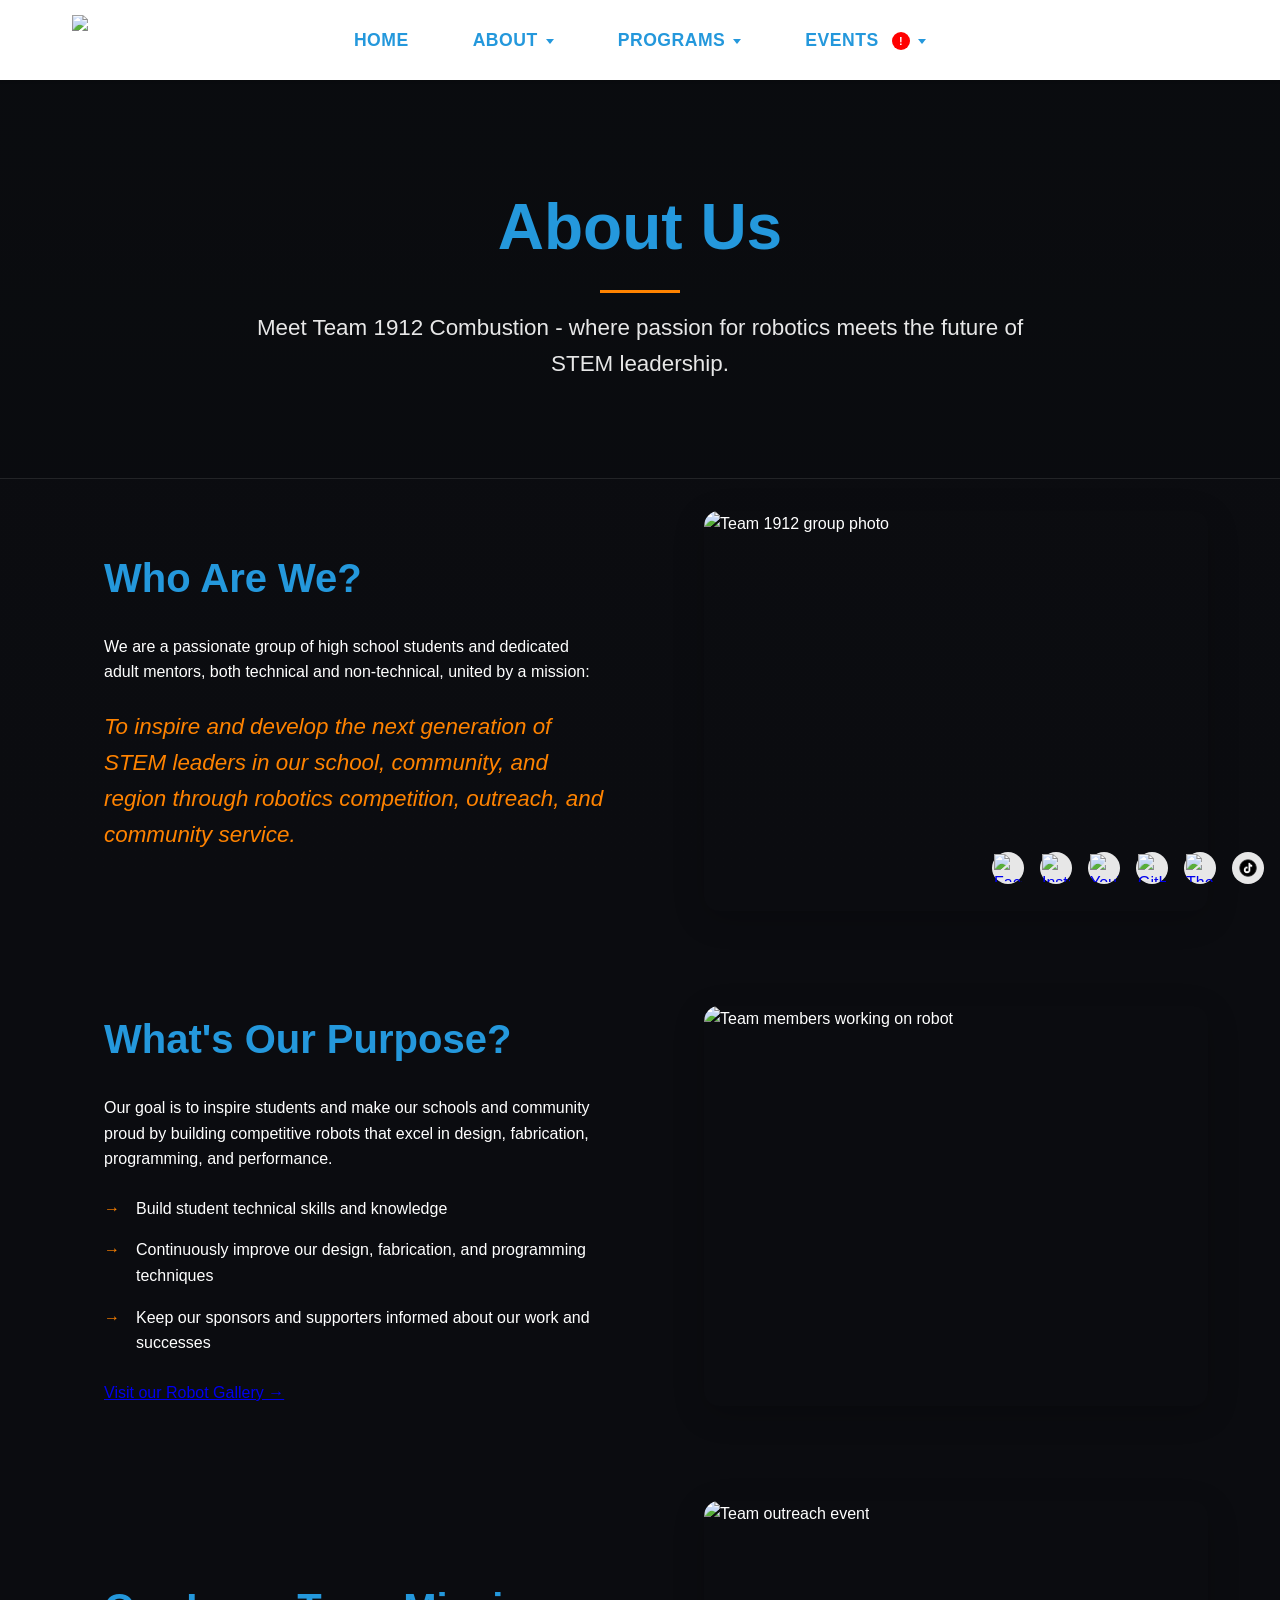
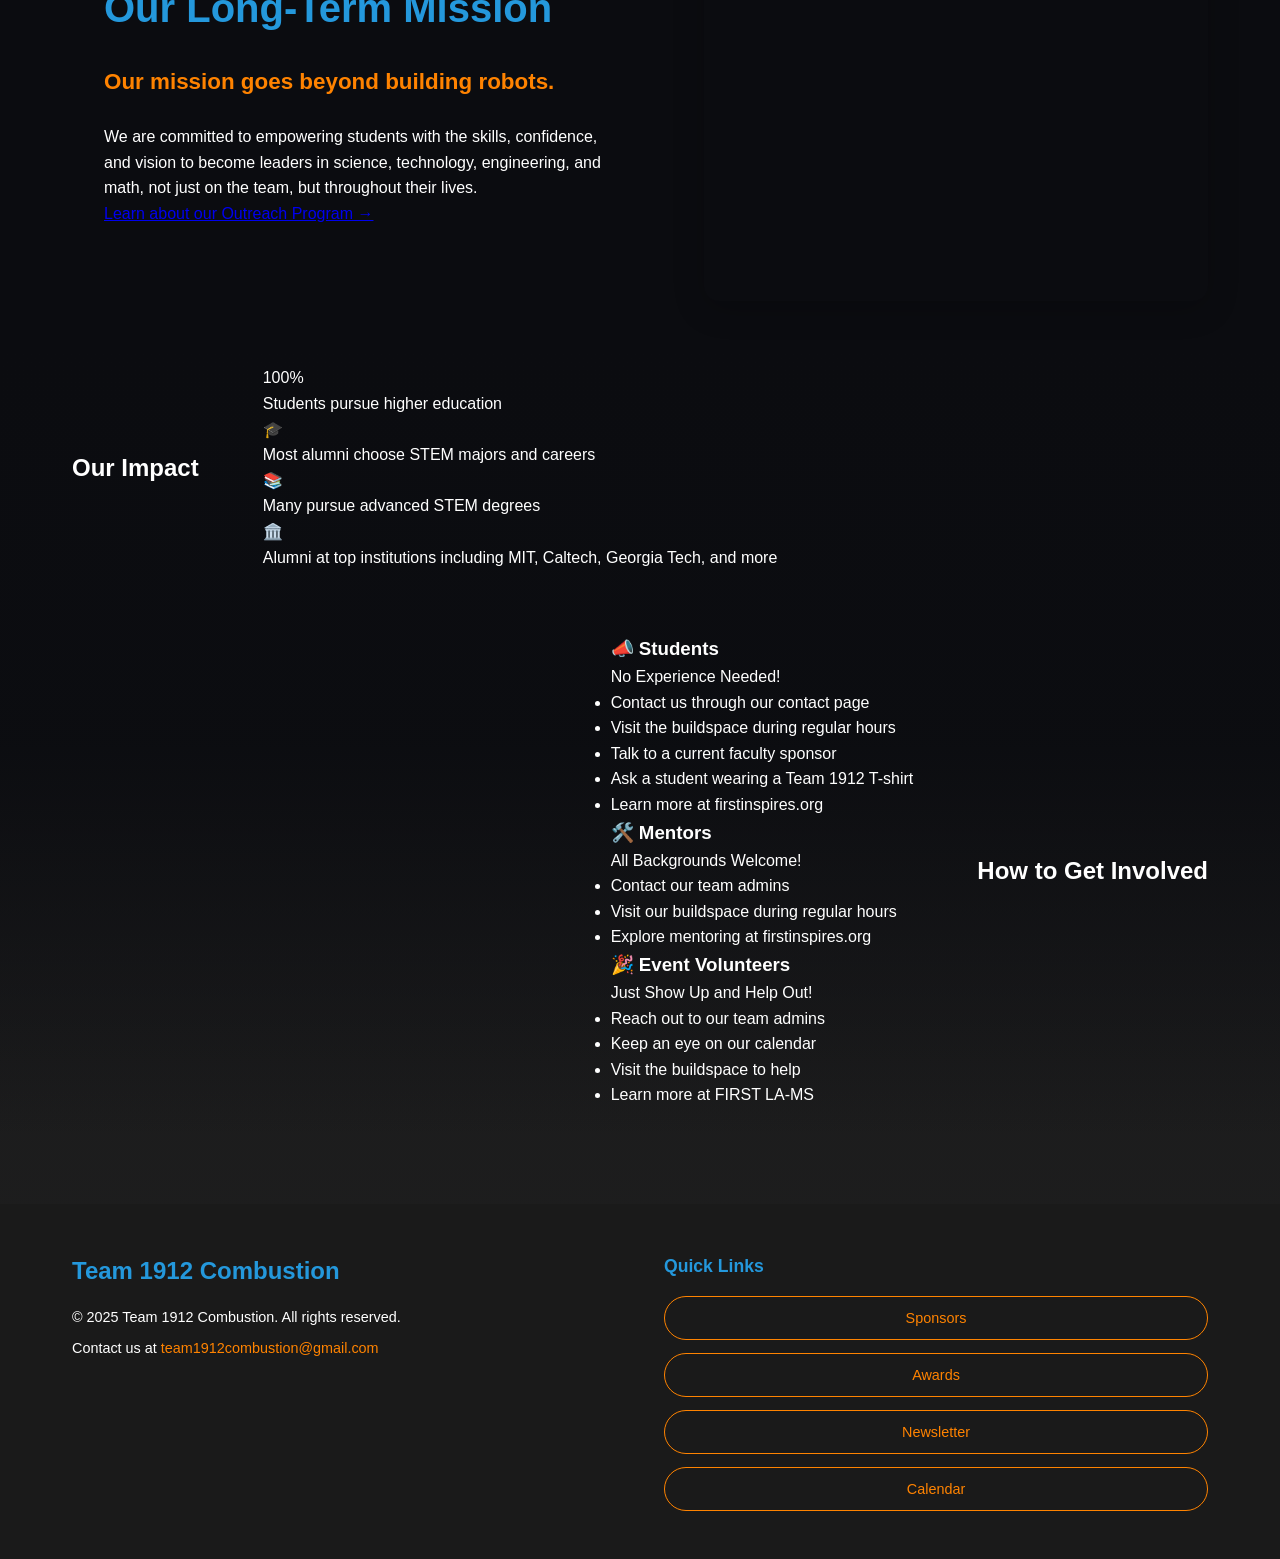
==== commit d8c53f44: "did a bunch of stuff" ====
--- a/about.html
+++ b/about.html
@@ -18,17 +18,37 @@
             <div class="logo-container">
                 <img src="assets/static/1912Horizontal.png" alt="Team 1912 Logo" class="main-logo">
             </div>
-            <nav class="nav-links">
-                <a href="index.html">HOME</a>
-                <a href="about.html" class="active" aria-current="page">ABOUT</a>
-                <a href="outreach.html">OUTREACH</a>
-                <a href="robots.html">ROBOTS</a>
-                <a href="sponsors.html">SPONSORS</a>
-                <a href="awards.html">AWARDS</a>
-                <a href="programs.html">PROGRAMS</a>
-
+            <nav class="main-nav">
+                <ul class="nav-list">
+                    <li><a href="index.html">HOME</a></li>
+                    <li class="dropdown">
+                        <a href="#" class="dropdown-toggle">ABOUT</a>
+                        <ul class="dropdown-menu">
+                            <li><a href="about.html" class="active">Team Story</a></li>
+                            <li><a href="sponsors.html">Sponsors</a></li>
+                            <li><a href="awards.html">Awards</a></li>
+                        </ul>
+                    </li>
+                    <li class="dropdown">
+                        <a href="#" class="dropdown-toggle">PROGRAMS</a>
+                        <ul class="dropdown-menu">
+                            <li><a href="robots.html">Robots</a></li>
+                            <li><a href="outreach.html">Outreach</a></li>
+                            <li><a href="programs.html">Career Quest & Student Programs</a></li>
+                        </ul>
+                    </li>
+                    <li class="dropdown">
+                        <a href="#" class="dropdown-toggle">EVENTS <span class="new-indicator">!</span></a>
+                        <ul class="dropdown-menu">
+                            <li><a href="events.html">Upcoming Events <span class="new-indicator">!</span></a></li>
+                            <li><a href="calendar.html">Calendar</a></li>
+                            <li><a href="newsletter.html">Newsletter</a></li>
+                            <li><a href="events.html#past-events">Past Events</a></li>
+                        </ul>
+                    </li>
+                </ul>
             </nav>
-            <button id="hamburger-menu" aria-label="Open navigation menu" class="hamburger" type="button">
+            <button id="mobile-menu-toggle" class="mobile-menu-toggle" aria-label="Toggle navigation menu">
                 <span class="hamburger-bar"></span>
                 <span class="hamburger-bar"></span>
                 <span class="hamburger-bar"></span>
@@ -162,11 +182,24 @@
     </main>
 
     <footer>
-        <img src="assets/static/1912.png" alt="Team 1912 Logo" class="footer-logo">
-        <p>&copy; 2025 Team 1912 Combustion. All rights reserved.</p>
-        <p>Contact us at 
-    <a href="mailto:team1912combustion@gmail.com">team1912combustion@gmail.com</a>
-  </p>
+        <div class="footer-content">
+            <div class="footer-info">
+                <h3>Team 1912 Combustion</h3>
+                <p>&copy; 2025 Team 1912 Combustion. All rights reserved.</p>
+                <p>Contact us at 
+                    <a href="mailto:team1912combustion@gmail.com">team1912combustion@gmail.com</a>
+                </p>
+            </div>
+            <div class="quick-links">
+                <h4>Quick Links</h4>
+                <div class="quick-links-grid">
+                    <a href="sponsors.html">Sponsors</a>
+                    <a href="awards.html">Awards</a>
+                    <a href="newsletter.html">Newsletter</a>
+                    <a href="calendar.html">Calendar</a>
+                </div>
+            </div>
+        </div>
     </footer>
 
     <script src="js/main.js"></script>
--- a/css/style.css
+++ b/css/style.css
@@ -81,18 +81,21 @@
     position: relative;
     height: 100%;
     width: 100%;
+    max-width: 1200px;
     margin: 0 auto;
     padding: 0 2rem;
-    display: flex;
+    display: grid;
+    grid-template-columns: 1fr auto 1fr;
     align-items: center;
+    gap: 2rem;
 }
 
 .logo-container {
+    justify-self: start;
     height: calc(var(--header-height) - 30px);
     display: flex;
     align-items: center;
-    position: absolute;
-    left: 2rem;
+    z-index: 1001;
 }
 
 .main-logo, .footer-logo {
@@ -104,14 +107,7 @@
 .main-logo { max-width: 300px; }
 .footer-logo { height: 60px; margin-bottom: 0.5rem; }
 
-/* Navigation */
-.nav-links {
-    width: 100%;
-    display: flex;
-    gap: 3rem;
-    justify-content: center;
-    font-size: 1.3rem;
-}
+/* Navigation - handled by dropdown styles below */
 
 .nav-links a {
     text-decoration: none;
@@ -302,18 +298,90 @@
 footer {
     background: var(--black);
     color: var(--white);
+    padding: 3rem 0;
+    margin-top: 4rem;
+}
+
+.footer-content {
+    max-width: 1200px;
+    margin: 0 auto;
+    padding: 0 2rem;
+    display: grid;
+    grid-template-columns: 1fr 1fr;
+    gap: 3rem;
+    align-items: start;
+}
+
+.footer-info h3 {
+    color: var(--primary-blue);
+    font-size: 1.5rem;
+    margin-bottom: 1rem;
+    font-family: 'Nasalization', sans-serif;
+}
+
+.footer-info p {
+    margin: 0.5rem 0;
+    font-size: 0.9rem;
+    line-height: 1.6;
+}
+
+.footer-info a {
+    color: var(--primary-orange);
+    text-decoration: none;
+    transition: color 0.3s ease;
+}
+
+.footer-info a:hover {
+    color: var(--white);
+}
+
+.quick-links h4 {
+    color: var(--primary-blue);
+    font-size: 1.1rem;
+    margin-bottom: 1rem;
+    font-family: 'Nasalization', sans-serif;
+}
+
+.quick-links-grid {
+    display: flex;
+    flex-direction: column;
+    gap: 0.8rem;
+}
+
+.quick-links-grid a {
+    color: var(--primary-orange);
+    text-decoration: none;
+    font-size: 0.9rem;
+    padding: 0.6rem 1rem;
+    border: 1px solid var(--primary-orange);
+    border-radius: 25px;
+    transition: all 0.3s ease;
     text-align: center;
-    padding: 1rem;
-    min-height: 100px;
-    display: flex;
-    flex-direction: column;
-    align-items: center;
-    justify-content: center;
-}
-
-footer p {
-    margin: 0;
-    font-size: 0.9rem;
+}
+
+.quick-links-grid a:hover {
+    background: var(--primary-orange);
+    color: var(--white);
+    transform: translateX(5px);
+}
+
+@media (max-width: 768px) {
+    .footer-content {
+        grid-template-columns: 1fr;
+        gap: 2rem;
+        text-align: center;
+    }
+    
+    .quick-links-grid {
+        flex-direction: row;
+        flex-wrap: wrap;
+        justify-content: center;
+    }
+    
+    .quick-links-grid a {
+        font-size: 0.8rem;
+        padding: 0.5rem 1rem;
+    }
 }
 
 /* Media Queries */
@@ -1060,10 +1128,16 @@
     margin: 0;
     font-size: 2.2rem;
     font-weight: bold;
-    text-shadow: 2px 2px 4px rgba(0, 0, 0, 0.5);
+    text-shadow: 3px 3px 6px rgba(0, 0, 0, 0.8), 0 0 10px rgba(0, 0, 0, 0.5);
     transition: all 0.3s ease;
     transform: translateY(0);
     font-family: 'Nasalization', sans-serif;
+    background: linear-gradient(135deg, rgba(0,0,0,0.7) 0%, rgba(0,0,0,0.4) 100%);
+    padding: 0.8rem 1.2rem;
+    border-radius: 8px;
+    backdrop-filter: blur(3px);
+    border: 1px solid rgba(255,255,255,0.1);
+    z-index: 10;
 }
 
 .link-card:hover h2 {
@@ -1306,6 +1380,152 @@
 
 /* Hamburger Icon Styles */
 .hamburger {
+    display: flex;
+    flex-direction: column;
+    justify-content: center;
+    align-items: center;
+    width: 200px;
+    height: 60px;
+    background: none;
+    border: none;
+    cursor: pointer;
+    z-index: 1100;
+    position: absolute;
+    top: 50%;
+    left: 50%;
+    transform: translate(-50%, -50%);
+    transition: none !important;
+}
+
+.hamburger-bar {
+    width: 120px;
+    height: 5px;
+    background: var(--primary-blue);
+    margin: 6px 0;
+    border-radius: 2px;
+    transition: none !important;
+}
+
+.hamburger:hover {
+    transform: translate(-50%, -50%) !important;
+}
+
+.hamburger:hover .hamburger-bar {
+    transform: none !important;
+}
+
+/* New Navigation System */
+.main-nav {
+    display: flex;
+    align-items: center;
+    height: 100%;
+    justify-self: center;
+    z-index: 1000;
+}
+
+.nav-list {
+    display: flex;
+    list-style: none;
+    margin: 0;
+    padding: 0;
+    gap: 2rem;
+    align-items: center;
+}
+
+.nav-list li {
+    position: relative;
+}
+
+.nav-list a {
+    color: var(--primary-blue);
+    text-decoration: none;
+    font-weight: 600;
+    font-size: 1.1rem;
+    text-transform: uppercase;
+    letter-spacing: 0.5px;
+    padding: 0.5rem 1rem;
+    border-radius: 5px;
+    transition: all 0.3s ease;
+    font-family: 'Nasalization', sans-serif;
+}
+
+.nav-list a:hover,
+.nav-list a.active {
+    color: var(--primary-orange);
+    background: rgba(255, 131, 0, 0.1);
+}
+
+/* Dropdown Styles */
+.dropdown {
+    position: relative;
+}
+
+.dropdown-toggle::after {
+    content: '';
+    display: inline-block;
+    width: 0;
+    height: 0;
+    margin-left: 0.5rem;
+    border-left: 4px solid transparent;
+    border-right: 4px solid transparent;
+    border-top: 5px solid var(--primary-blue);
+    transition: transform 0.3s ease;
+    vertical-align: middle;
+}
+
+.dropdown:hover .dropdown-toggle::after {
+    transform: rotate(180deg);
+}
+
+.dropdown-menu {
+    position: absolute;
+    top: 100%;
+    left: 0;
+    background: var(--white);
+    min-width: 200px;
+    box-shadow: 0 4px 20px rgba(0,0,0,0.15);
+    border-radius: 8px;
+    opacity: 0;
+    visibility: hidden;
+    transform: translateY(-10px);
+    transition: all 0.3s ease;
+    z-index: 1000;
+    list-style: none;
+    margin: 0;
+    padding: 0.5rem 0;
+}
+
+.dropdown:hover .dropdown-menu {
+    opacity: 1;
+    visibility: visible;
+    transform: translateY(0);
+}
+
+.dropdown-menu li {
+    margin: 0;
+}
+
+.dropdown-menu a {
+    display: block;
+    padding: 0.75rem 1.5rem;
+    color: var(--primary-blue);
+    text-decoration: none;
+    font-size: 1rem;
+    font-weight: 500;
+    transition: all 0.3s ease;
+    border-radius: 0;
+    text-transform: none;
+    letter-spacing: normal;
+}
+
+.dropdown-menu a:hover,
+.dropdown-menu a.active {
+    background: var(--primary-blue);
+    color: var(--white);
+}
+
+/* Mobile Menu Toggle */
+.mobile-menu-toggle {
     display: none;
     flex-direction: column;
     justify-content: center;
@@ -1316,50 +1536,407 @@
     border: none;
     cursor: pointer;
     z-index: 1100;
-    position: absolute;
-    top: 50%;
-    right: 2rem;
-    transform: translateY(-50%);
-}
-.hamburger-bar {
-    width: 28px;
+    justify-self: end;
+}
+
+.mobile-menu-toggle .hamburger-bar {
+    width: 25px;
     height: 3px;
     background: var(--primary-blue);
-    margin: 4px 0;
+    margin: 3px 0;
     border-radius: 2px;
+    transition: none;
+}
+
+.mobile-menu-toggle.open .hamburger-bar:nth-child(1) {
+    transform: rotate(45deg) translate(6px, 6px);
+}
+
+.mobile-menu-toggle.open .hamburger-bar:nth-child(2) {
+    opacity: 0;
+}
+
+.mobile-menu-toggle.open .hamburger-bar:nth-child(3) {
+    transform: rotate(-45deg) translate(6px, -6px);
+}
+
+/* Mobile Navigation */
+@media (max-width: 1200px) {
+    .header-content {
+        grid-template-columns: auto 1fr auto;
+    }
+    
+    .main-nav {
+        display: none;
+        position: fixed;
+        top: var(--header-height);
+        left: 0;
+        right: 0;
+        bottom: 0;
+        background: var(--white);
+        box-shadow: 0 4px 20px rgba(0,0,0,0.15);
+        z-index: 1000;
+        padding: 0;
+        transform: none;
+        overflow-y: auto;
+        justify-self: stretch;
+    }
+    
+    .main-nav.open {
+        display: block;
+    }
+    
+    .nav-list {
+        flex-direction: column;
+        gap: 0;
+        align-items: stretch;
+        justify-content: flex-start;
+        list-style: none;
+        margin: 0;
+        padding: 0;
+    }
+    
+    .nav-list > li {
+        border-bottom: 1px solid rgba(0,0,0,0.1);
+    }
+    
+    .nav-list > li:last-child {
+        border-bottom: none;
+    }
+    
+    .nav-list > li > a {
+        display: block;
+        padding: 1.5rem 2rem;
+        border-radius: 0;
+        font-weight: 600;
+        font-size: 1.2rem;
+        text-decoration: none;
+        color: var(--primary-blue);
+        transition: background-color 0.2s ease;
+    }
+    
+    .nav-list > li > a:hover {
+        background: rgba(36, 152, 220, 0.1);
+    }
+    
+    .dropdown-menu {
+        position: static;
+        opacity: 0;
+        visibility: hidden;
+        transform: none;
+        box-shadow: none;
+        background: rgba(36, 152, 220, 0.05);
+        margin: 0;
+        padding: 0;
+        border-radius: 0;
+        max-height: 0;
+        overflow: hidden;
+        transition: max-height 0.3s ease, opacity 0.3s ease;
+        list-style: none;
+    }
+    
+    .dropdown.open .dropdown-menu {
+        opacity: 1;
+        visibility: visible;
+        max-height: 400px;
+    }
+    
+    .dropdown-menu li {
+        border-bottom: 1px solid rgba(36, 152, 220, 0.1);
+    }
+    
+    .dropdown-menu li:last-child {
+        border-bottom: none;
+    }
+    
+    .dropdown-menu a {
+        display: block;
+        padding: 1rem 3rem;
+        font-size: 1rem;
+        font-weight: 500;
+        color: var(--primary-blue);
+        text-decoration: none;
+        transition: all 0.2s ease;
+    }
+    
+    .dropdown-menu a:hover,
+    .dropdown-menu a.active {
+        background: var(--primary-blue);
+        color: var(--white);
+    }
+    
+    .mobile-menu-toggle {
+        display: flex;
+    }
+}
+
+/* New indicator styling */
+.new-indicator {
+    position: relative;
+    display: inline-block;
+    background: #ff0000;
+    color: white;
+    border-radius: 50%;
+    width: 18px;
+    height: 18px;
+    margin-left: 8px;
+    font-size: 11px;
+    font-weight: bold;
+    animation: pulse 2s infinite;
+    z-index: 1101;
+    vertical-align: middle;
+    line-height: 18px;
+    text-align: center;
+}
+
+@keyframes pulse {
+    0% { transform: scale(1); }
+    50% { transform: scale(1.1); }
+    100% { transform: scale(1); }
+}
+
+/* Events Page Styles */
+.events-section {
+    max-width: 1200px;
+    margin: 0 auto;
+    padding: 2rem;
+}
+
+.event-card {
+    background: rgba(255, 255, 255, 0.05);
+    border-radius: 15px;
+    padding: 2rem;
+    margin-bottom: 2rem;
+    border: 1px solid rgba(255, 255, 255, 0.1);
+    box-shadow: 0 8px 32px rgba(0, 0, 0, 0.2);
+    transition: transform 0.3s ease, box-shadow 0.3s ease;
+}
+
+.event-card:hover {
+    transform: translateY(-5px);
+    box-shadow: 0 12px 40px rgba(36, 152, 220, 0.2);
+}
+
+.featured-event {
+    background: linear-gradient(135deg, 
+        rgba(36, 152, 220, 0.1) 0%,
+        rgba(11, 12, 16, 0.8) 50%,
+        rgba(255, 131, 0, 0.1) 100%
+    );
+    border: 1px solid;
+    border-image: linear-gradient(135deg, var(--primary-blue), var(--primary-orange)) 1;
+}
+
+.event-header {
+    display: flex;
+    justify-content: space-between;
+    align-items: center;
+    margin-bottom: 2rem;
+    flex-wrap: wrap;
+    gap: 1rem;
+}
+
+.event-header h2 {
+    color: var(--primary-blue);
+    font-size: 2.5rem;
+    margin: 0;
+    font-family: 'Nasalization', sans-serif;
+}
+
+.event-date {
+    display: flex;
+    flex-direction: column;
+    align-items: flex-end;
+    text-align: right;
+}
+
+.event-date .date {
+    font-size: 1.8rem;
+    font-weight: bold;
+    color: var(--primary-orange);
+    font-family: 'Nasalization', sans-serif;
+}
+
+.event-date .time {
+    font-size: 1.2rem;
+    color: var(--white);
+    opacity: 0.9;
+}
+
+.event-content {
+    display: grid;
+    grid-template-columns: 1fr 1fr;
+    gap: 2rem;
+    margin-bottom: 2rem;
+}
+
+.event-description {
+    grid-column: 1 / -1;
+}
+
+.event-description h3 {
+    color: var(--primary-orange);
+    font-size: 1.8rem;
+    margin-bottom: 1rem;
+    font-family: 'Nasalization', sans-serif;
+}
+
+.event-description p {
+    color: var(--white);
+    font-size: 1.1rem;
+    line-height: 1.6;
+    margin: 0;
+}
+
+.event-details {
+    display: grid;
+    grid-template-columns: 1fr 1fr;
+    gap: 2rem;
+}
+
+.careers-section h4,
+.institutions-section h4 {
+    color: var(--primary-blue);
+    font-size: 1.4rem;
+    margin-bottom: 1rem;
+    font-family: 'Nasalization', sans-serif;
+}
+
+.careers-list,
+.institutions-list {
+    list-style: none;
+    padding: 0;
+    margin: 0;
+}
+
+.careers-list li,
+.institutions-list li {
+    color: var(--white);
+    padding: 0.5rem 0;
+    padding-left: 1.5rem;
+    position: relative;
+    font-size: 1rem;
+}
+
+.careers-list li::before,
+.institutions-list li::before {
+    content: '→';
+    position: absolute;
+    left: 0;
+    color: var(--primary-orange);
+    font-weight: bold;
+}
+
+.event-location {
+    grid-column: 1 / -1;
+    background: rgba(255, 255, 255, 0.05);
+    padding: 1.5rem;
+    border-radius: 10px;
+    border: 1px solid rgba(255, 255, 255, 0.1);
+}
+
+.event-location h4 {
+    color: var(--primary-orange);
+    font-size: 1.4rem;
+    margin-bottom: 1rem;
+    font-family: 'Nasalization', sans-serif;
+}
+
+.event-location p {
+    color: var(--white);
+    margin: 0.5rem 0;
+    font-size: 1.1rem;
+}
+
+.event-location strong {
+    color: var(--primary-blue);
+}
+
+/* Responsive Design */
+@media (max-width: 768px) {
+    .event-header {
+        flex-direction: column;
+        align-items: flex-start;
+        text-align: left;
+    }
+    
+    .event-date {
+        align-items: flex-start;
+        text-align: left;
+    }
+    
+    .event-content {
+        grid-template-columns: 1fr;
+        gap: 1.5rem;
+    }
+    
+    .event-details {
+        grid-template-columns: 1fr;
+        gap: 1.5rem;
+    }
+    
+    .event-header h2 {
+        font-size: 2rem;
+    }
+    
+    .event-date .date {
+        font-size: 1.5rem;
+    }
+}
+
+/* Centered Dropdown Menu */
+.nav-links {
+    position: absolute;
+    top: 100%;
+    left: 50%;
+    transform: translateX(-50%) translateY(0);
+    background: var(--white);
+    flex-direction: column;
+    width: 90vw;
+    max-width: 500px;
+    box-shadow: 0 4px 20px rgba(0,0,0,0.15);
+    z-index: 1050;
+    padding: 2rem;
+    gap: 1.5rem;
+    border-radius: 0 0 15px 15px;
+    opacity: 0;
+    visibility: hidden;
+    transition: opacity 0.3s ease, visibility 0.3s ease, transform 0.3s ease;
+    display: flex;
+    pointer-events: none;
+}
+
+/* Show dropdown on hover over hamburger and keep it visible */
+.hamburger:hover .nav-links,
+.hamburger .nav-links:hover {
+    opacity: 1;
+    visibility: visible;
+    transform: translateX(-50%) translateY(0);
+    pointer-events: auto;
+}
+
+/* Add a small delay to prevent flickering */
+.hamburger .nav-links {
+    transition: opacity 0.2s ease, visibility 0.2s ease, transform 0.2s ease;
+}
+
+.nav-links a {
+    text-align: center;
+    padding: 1rem;
+    border-radius: 8px;
     transition: all 0.3s ease;
-}
-.hamburger.open .hamburger-bar:nth-child(1) {
-    transform: none;
-}
-.hamburger.open .hamburger-bar:nth-child(2) {
-    opacity: 1;
-}
-.hamburger.open .hamburger-bar:nth-child(3) {
-    transform: none;
-}
-@media (max-width: 1516px) {
-    .hamburger {
-        display: flex;
-    }
-    .nav-links {
-        display: none;
-        position: absolute;
-        top: var(--header-height);
-        right: 0;
-        background: var(--white);
-        flex-direction: column;
-        width: 100vw;
-        max-width: 300px;
-        box-shadow: 0 2px 8px rgba(0,0,0,0.15);
-        z-index: 1050;
-        padding: 2rem 1rem;
-        gap: 2rem;
-        transition: transform 0.3s ease, opacity 0.3s ease;
-    }
-    .nav-links.open {
-        display: flex;
-    }
+    font-size: 1.4rem;
+}
+
+.nav-links a:hover {
+    background: var(--primary-blue);
+    color: var(--white);
+    transform: translateY(-2px);
+}
+
+.nav-links a[aria-current="page"] {
+    background: var(--primary-orange);
+    color: var(--white);
 }
 
 /* Team History Section */
